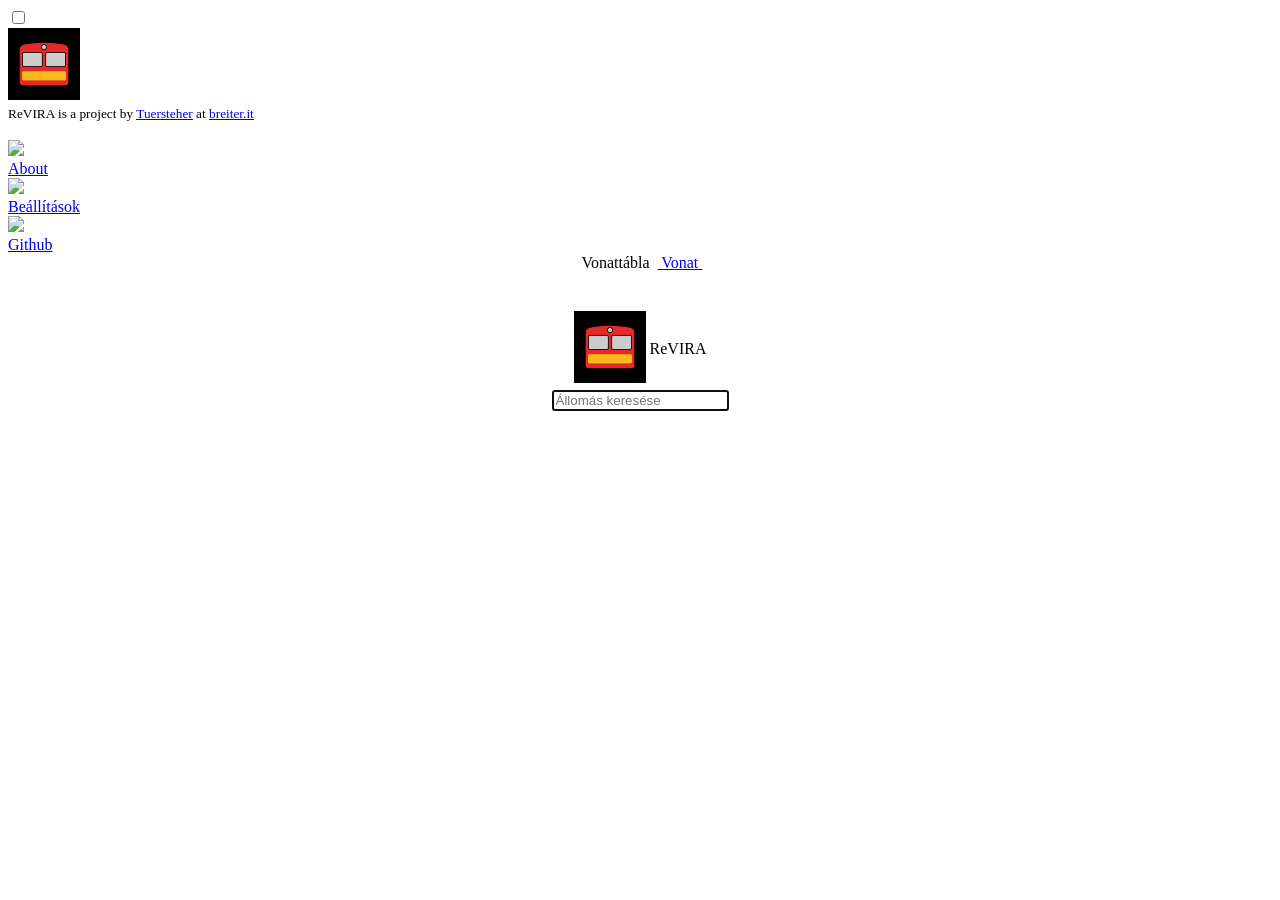
==== hu/index.html @ c49ccf58 "first script adaption tests" ====
<!DOCTYPE html>
<html lang="hu">
<head>
    <meta charset="UTF-8">
    <meta name="viewport" content="width=device-width, initial-scale=1.0">
    <title>Vonatinformációs Magyarország | ReVIRA</title>
    <link rel="stylesheet" href="../assets/css/styles.css">
    <link rel="stylesheet" href="../assets/css/dark-styles.css">
    <link rel="stylesheet" href="../assets/css/line-colors.css">
    <link rel="shortcut icon" type="image/x-icon" href="../assets/branding/favicon.ico">
    <link rel="manifest" href="../manifest.json" type="application/json">
    <meta name="theme-color" content="#000">
    <meta name="description" content="Kapjon aktuális információkat az indulásokról és érkezésekről, menetrendekről és csatlakozásokról a magyar vasútállomásokon.">
    <meta name="keywords" content="vasút, máv, pályaudvar, magyarállamvasutak, vonatinformációs, indulási tábla, indulásijelző, érkezésijelző, állomásinformáció, trainboard, vonattábla, indulás, érkezés, menetrend, elvira">

    <!-- Open Graph Meta Tags -->
    <meta property="og:title" content="Vonatinformációs Magyarország - magyar vasútállomás | ReVIRA">
    <meta property="og:description" content="Kapjon aktuális információkat az indulásokról és érkezésekről, menetrendekről és csatlakozásokról a magyar vasútállomásokon.">
    <meta property="og:image" content="https://revira.hu/assets/branding/icon-512x512.png">
    <meta property="og:url" content="https://revira.hu">
    <meta property="og:type" content="website">

    <meta name="apple-mobile-web-app-capable" content="yes">
    <meta name="apple-mobile-web-app-status-bar-style" content="black-translucent">

    <!-- Schema.org Markup -->
    <script type="application/ld+json">
        {
            "@context": "http://schema.org",
            "@type": "WebSite",
            "name": "ReVIRA",
            "url": "https://revira.hu",
            "description": "Aktuális információkat az indulásokról és érkezésekről, menetrendekről és csatlakozásokról a magyar vasútállomásokon.",
        }
    </script>
</head>


<body class="home fixednavbar">

<script src="../assets/src/widgets.js"></script>
<script src="../assets/src/pinnedPopup.js"></script>
<script src="../assets/src/twlngPopup.js"></script>


<!-- Info Popup -->
<div class="popuplinks">
    
    <input type="checkbox" id="toggle">
    
    <label for="toggle" class="toggle-label"></label>

    <div class="content">
        
        <img src="../assets/branding/icon-72x72.png" class="aboutlogo"><br>
        <small>ReVIRA is a project by <a href="https://github.com/tuerstehr"><u>Tuersteher</u></a> at <a href="https://unibits.eu/"><u>breiter.it</u></a></small>

        <br><br>

        <div class="listcontainer">
            <div class="listitem">
                <div class="listimagecontainer">
                    <a href="../about.html">
                        <img src="../assets/icons/about.svg">
                    </a>
                </div>
                <div class="listitemtext">
                    <a href="../about.html">
                        About
                    </a>
                </div>
            </div>

            <div class="listitem">
                <div class="listimagecontainer">
                    <a href="../settings.html">
                        <img src="../assets/icons/settings.svg">
                    </a>
                </div>
                <div class="listitemtext">
                    <a href="../settings.html">
                        Beállítások
                    </a>
                </div>
            </div>

             <div class="listitem">
                <div class="listimagecontainer">
                    <a href="https://github.com/hoolycrash/trainboard">
                        <img src="../assets/icons/github.svg">
                    </a>
                </div>
                <div class="listitemtext">
                    <a href="https://github.com/hoolycrash/trainboard">
                        Github
                    </a>
                </div>
            </div>
        </div>


        </a>
    </div>
</div>


<center>

    <nav id="navbar">
        <div class="tabs">
            <span class="active">&nbsp;Vonattábla&nbsp;</span>
            <!---<a href="localsearch.html" class="">&nbsp;Nahverkehr&nbsp;</a>-->
			<!---<a href="stationsearch.html" class="">&nbsp;Állomás&nbsp;</a>-->
            <a href="trainsearch.html" class="">&nbsp;Vonat&nbsp;</a>
        </div>
    </nav>

    <br> <br class="bigonly">

    <table class="nameholder"><tr><td><img src="../assets/branding/icon-72x72.png" class="logo"></td><td class="wide bigtext">ReVIRA</td></tr></table>

    <div class="searchcontainer">
        <div class="container">
            <div class="left-div">
            </div>
            <div class="right-div stacktobottom">
                <input class="searchbar" type="text" autocomplete="off" id="searchInput"
                       placeholder="Állomás keresése" pattern="[a-zA-Z]*" oninput="searchLocations()" autofocus>
            </div>


        </div>


        <div id="results"></div>

     

    </div>

    <br>

<script>

// Switch to prefered Provider Suite
const id="hu"
let p=localStorage.getItem("provider")
if(!p){p={providerName:"MÁV Személyszállítás",providerID:"hu"};localStorage.setItem("provider",JSON.stringify(p))}
else p=JSON.parse(p)
if(p.providerID!==id)location.href=`../${p.providerID}/index.html`
    
async function searchLocations() {
    const userInput = document.getElementById('searchInput').value;
    const apiUrl = `https://data.cuzimmartin.dev/oebb-locations?query=${userInput}`;

    try {
        const response = await fetch(apiUrl, {
            method: "GET",
            mode: "cors"
        });

        if (!response.ok) {
            throw new Error(`HTTP error! status: ${response.status}`);
        }

        const data = await response.json();
            displayResults(data);
    } catch (error) {
        console.error('Error fetching data:', error);
    }
}

function displayResults(data) {
    const resultsContainer = document.getElementById('results');
    resultsContainer.innerHTML = ''; // Clear previous results

    data.forEach(entry => {
        // Check if suburban is true
        const isSuburban = entry.products?.suburban;
        const isRegional = entry.products?.regional;

        console.log(isSuburban);


        if (
            entry.products?.nationalExpress ||
            entry.products?.national ||
            entry.products?.interregional ||
            entry.products?.regional || 
            entry.products?.suburban 
        ) {

            // Create a div with class "suggestion"
            const suggestionDiv = document.createElement('div');
            suggestionDiv.classList.add('suggestion');

            // Create a span for the name
            const nameSpan = document.createElement('span');
            nameSpan.textContent = entry.name;

            // Create an anchor element with a link based on the selected search type (departure or arrival)
            const link = document.createElement('a');
            link.href = `departure.html?station=${entry.id}`;

            // If suburban is true, append an image to the link with class "bigicon"
            if (isSuburban) {
                const img = document.createElement('img');
                img.src = '../assets/icons/sbahn.svg';
                img.alt = 'Suburban Icon';
                img.classList.add('bigicon');
                img.classList.add('inverted');
                link.appendChild(img);
            }

            if (isRegional) {
                const img = document.createElement('img');
                img.src = '../assets/icons/rail.svg';
                img.alt = 'Rail Icon';
                img.classList.add('bigicon');
                img.classList.add('inverted');
                link.appendChild(img);
            }

            // Append the nameSpan and link to the suggestionDiv
            suggestionDiv.appendChild(nameSpan);
            suggestionDiv.appendChild(link);

            // Add a click event listener to the suggestionDiv
            suggestionDiv.addEventListener('click', () => {
                window.location.href = link.href; // Redirect to the link when the div is clicked
            });

            // Append the suggestionDiv to the results container
            resultsContainer.appendChild(suggestionDiv);
        }
    });
}

window.addEventListener("load", () => {
    if ("serviceWorker" in navigator) {
        navigator.serviceWorker.register("../service-worker.js");
    }
});

fetchAndDisplayData();

</script>
	
	<script type="text/javascript" src="../assets/src/backgroundimage.js"></script>

</center>
</body>
</html>
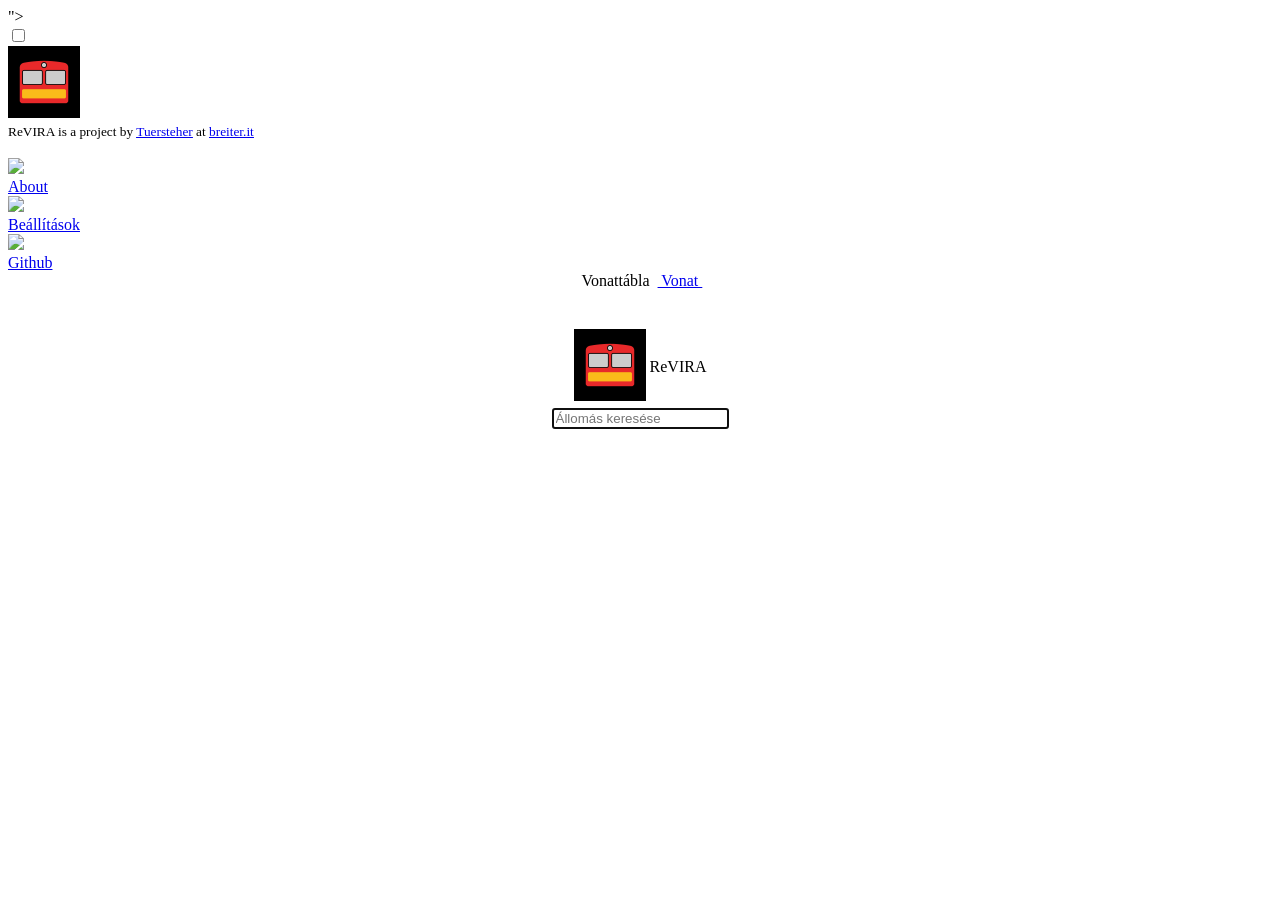
==== commit 4fa0a95e: "wire search" ====
--- a/hu/index.html
+++ b/hu/index.html
@@ -41,7 +41,7 @@
 <script src="../assets/src/widgets.js"></script>
 <script src="../assets/src/pinnedPopup.js"></script>
 <script src="../assets/src/twlngPopup.js"></script>
-
+<script src="https://cdn.jsdelivr.net/npm/minisearch@7.2.0/dist/umd/index.min.js"></script>"></script>
 
 <!-- Info Popup -->
 <div class="popuplinks">
@@ -149,26 +149,155 @@
 else p=JSON.parse(p)
 if(p.providerID!==id)location.href=`../${p.providerID}/index.html`
     
-async function searchLocations() {
-    const userInput = document.getElementById('searchInput').value;
-    const apiUrl = `https://data.cuzimmartin.dev/oebb-locations?query=${userInput}`;
-
-    try {
-        const response = await fetch(apiUrl, {
-            method: "GET",
-            mode: "cors"
-        });
-
-        if (!response.ok) {
-            throw new Error(`HTTP error! status: ${response.status}`);
-        }
-
-        const data = await response.json();
-            displayResults(data);
-    } catch (error) {
-        console.error('Error fetching data:', error);
-    }
-}
+
+
+
+
+
+
+
+
+
+
+  // ---- Config: modality mapping (adjust codes to your dataset if needed) ----
+  // Keep this table in one place so you can tweak it easily later.
+  const MODALITY = {
+    TRAIN:   new Set([100]), // classic rail services
+    HEV:     new Set([109]),         // HÉV / suburban rail
+    BUS:     new Set([200]), // bus / coach / other
+  };
+
+  // Simple helpers for classification
+  function hasAny(codeSet, mArr) {
+    if (!Array.isArray(mArr) || !mArr.length) return false;
+    for (const v of mArr) if (codeSet.has(v)) return true;
+    return false;
+  }
+  function isTrain(doc)   { return hasAny(MODALITY.TRAIN, doc.m); }
+  function isHev(doc)     { return hasAny(MODALITY.HEV, doc.m); }
+  function isBus(doc)     { return hasAny(MODALITY.BUS, doc.m); }
+
+  // Priority: 0 = best (108_1 train), then train, then HÉV, then bus/other.
+  function categoryPriority(doc) {
+    if (doc.i108 && isTrain(doc)) return 0;
+    if (isTrain(doc))             return 1;
+    if (isHev(doc))               return 2;
+    return 3; // bus/other/unknown
+  }
+
+  // Normalizer shared by index + queries
+  function normalize(str) {
+    return String(str || '')
+      .normalize('NFD')
+      .replace(/\p{Diacritic}/gu, '')
+      .replace(/[^\p{Letter}\p{Number}\s]/gu, ' ')
+      .replace(/\s+/g, ' ')
+      .trim()
+      .toLowerCase();
+  }
+
+  // MiniSearch index (global in this scope)
+  let mini = null;
+  let stations = [];
+
+  // Load data + build index once
+  async function initStations() {
+    // load the slim file (use .min.json if you serve it)
+    stations = await fetch('../assets/data/stations-slim.min.json').then(r => r.json());
+
+    mini = new window.MiniSearch({
+      idField: 'c',
+      fields: ['n','a'],                 // canonical name + aliases
+      storeFields: ['c','n','a','i108','hu','iso','m','nn'],
+      processTerm: term => normalize(term),
+      searchOptions: {
+        prefix: true,
+        fuzzy: 0.2,                      // ~1 edit for short queries
+        boost: { n: 2 }                  // prefer canonical over alias hits
+      }
+    });
+
+    mini.addAll(stations);
+  }
+
+  // Compose ranking score (MiniSearch score + your business boosts)
+  function scoreDoc(doc, queryRaw) {
+    const q = normalize(queryRaw);
+    let score = doc.score || 0;
+
+    // Code boosts
+    if (doc.c === queryRaw)        score += 60;
+    else if (doc.c.startsWith(queryRaw)) score += 28;
+
+    // Name boosts via normalized comparison
+    const nn = doc.nn || normalize(doc.n);
+    if (nn === q)           score += 35;
+    else if (nn.startsWith(q)) score += 18;
+    else if (nn.includes(q))   score += 6;
+
+    // Business boosts
+    if (doc.i108 && isTrain(doc)) score += 15;  // extra push for 108_1 trains
+    if (isTrain(doc))             score += 10;
+    else if (isHev(doc))          score += 4;
+    // bus/other: no extra
+
+    if (doc.hu)                   score += 6;   // prefer HU stations slightly
+
+    return score;
+  }
+
+  // Transform MiniSearch docs → your display shape
+  function toDisplayEntry(doc) {
+    return {
+      id: doc.c,
+      name: doc.n,
+      // convert modalities to your product flags
+      products: {
+        train:    isTrain(doc),
+        suburban: isHev(doc),
+        bus:      isBus(doc)
+      }
+    };
+  }
+
+  // Debounce helper
+  function debounce(fn, ms = 150) {
+    let t;
+    return (...args) => { clearTimeout(t); t = setTimeout(() => fn(...args), ms); };
+  }
+
+  // ---- Your oninput handler wiring ----
+  window.searchLocations = debounce(async function searchLocations() {
+    const el = document.getElementById('searchInput');
+    const userInput = (el?.value || '').trim();
+    if (!userInput) { displayResults([]); return; }
+
+    // lazy init if needed
+    if (!mini) await initStations();
+
+    // search
+    const hits = mini.search(userInput, { prefix: true, fuzzy: 0.2, boost: { n: 2 } });
+
+    // enrich with priority + composite score
+    const ranked = hits.map(h => {
+      const prio = categoryPriority(h);
+      const composite = scoreDoc(h, userInput);
+      return { doc: h, prio, composite };
+    });
+
+    // sort by: category (prio ASC), then composite score (DESC), then name ASC
+    ranked.sort((a, b) => {
+      if (a.prio !== b.prio) return a.prio - b.prio;
+      if (a.composite !== b.composite) return b.composite - a.composite;
+      return a.doc.n.localeCompare(b.doc.n, 'hu');
+    });
+
+    // cap results (tweak as you like)
+    const top = ranked.slice(0, 20).map(x => toDisplayEntry(x.doc));
+
+    displayResults(top);
+  }, 150);
+
 
 function displayResults(data) {
     const resultsContainer = document.getElementById('results');
@@ -177,17 +306,16 @@
     data.forEach(entry => {
         // Check if suburban is true
         const isSuburban = entry.products?.suburban;
-        const isRegional = entry.products?.regional;
+        const isTrain    = entry.products?.train;
+        const isBus      = entry.products?.bus;
 
         console.log(isSuburban);
 
 
         if (
-            entry.products?.nationalExpress ||
-            entry.products?.national ||
-            entry.products?.interregional ||
-            entry.products?.regional || 
-            entry.products?.suburban 
+            entry.products?.train ||
+            entry.products?.suburban || 
+            entry.products?.bus 
         ) {
 
             // Create a div with class "suggestion"
@@ -212,7 +340,16 @@
                 link.appendChild(img);
             }
 
-            if (isRegional) {
+            if (isBus) {
+                const img = document.createElement('img');
+                img.src = '../assets/icons/busz.svg';
+                img.alt = 'Bus Icon';
+                img.classList.add('bigicon');
+                img.classList.add('inverted');
+                link.appendChild(img);
+            }
+
+            if (isTrain) {
                 const img = document.createElement('img');
                 img.src = '../assets/icons/rail.svg';
                 img.alt = 'Rail Icon';
--- a/assets/css/dark-styles.css
+++ b/assets/css/dark-styles.css
@@ -0,0 +1,341 @@
+@media (prefers-color-scheme: dark) {
+	body {
+		background-color: #191919;
+		color: #efefef;
+	}
+
+	.coloredbody {
+		background-color: #0f0f0f;
+	}
+
+	.darkbody {
+		background-color: #0f0f0f;
+	}
+
+	td a {
+		color: #fff;
+	}
+
+	.header, tr:nth-child(even) {
+		background-color: #222;
+	}
+
+	.megaicon {
+		filter: invert(1);
+	}
+	
+	.noinvert {
+		filter: invert(0) !important;
+	}
+
+	.tripcontainer {
+		color: #efefef;
+	}
+
+	.traintimetable {
+		color: #797979;
+	}
+
+	.traintimetable b {
+		color: #efefef;
+	}
+
+	.black {
+		color: #efefef;
+	}
+
+	.coach {
+		background-color: #1d1d1d;
+		color: #efefef;
+		box-shadow: inset 0px -10px #212121;
+	}
+
+	.platform-sector {
+		background-color: #333;
+		border: 1px solid #555;
+		color: #fff;
+	}
+
+	.weatherwarning {
+		background-color: #000;
+		border: solid 1px #202020;
+		box-shadow: inset 0px -20px 60px #300505;
+		color: #fff;
+	}
+
+	.marked-stopover {
+		background-color: #212614;
+	}
+
+	.trip-stop-name {
+		color: #fff!important;
+	}
+
+	.trip-stop-time {
+		color: #fff;
+	}
+
+	.trip-warnings {
+		background-color: #222;
+		color: #fff;
+	}
+
+	.trip-warning-item {
+		border-bottom: solid #323232 1px;
+	}
+
+	.trip-warning-header, .yellowbutton {
+		background-color: #c9cb3b;
+	}
+
+	.pill, .trip-warning-counter {
+		color: #000;
+		background-color: #c9cb3b;
+	}
+
+	.clear {
+		background-color: none;
+	}
+
+	.gray {
+		background-color: #222222;
+	}
+
+
+	.coloredSpace {
+		background-color: #222222;
+		color: #fff;
+	}
+
+
+	.multicolorspinner {
+		filter: invert(1);
+	}
+
+	.cubesector {
+		background-color: #222222!important;
+	}
+
+	.sectoricon {
+		background-color: #00004d!important;
+	}
+
+	.connectionbadge {
+		background-color: #101010;
+		color: #fff;
+	}
+
+	.tinyinput {
+		background-color: #191919;
+		color: #fff;
+	}
+
+	.darkinput {
+		background-color: #000;
+	}
+
+	.TRIPcontent {
+		background-color: rgba(0,0,0,0.9);
+	}
+
+	.actiontableelement {
+		color: #fff;
+	}
+
+	.markedstation {
+		color: #fff !important;
+	}
+
+	.tab {
+		background-color: #1d1d1f;
+		color: #fff;
+	
+	}
+
+	.trainTab {
+		background-image: url('../icons/tab_train_white.svg');
+	}
+	
+	.trackTab {
+		background-image: url('../icons/tab_track_white.svg');
+	}
+	
+	.tab button {
+		border: 1px solid #1d1d1f;
+		color: #fff;
+	  }
+	  
+	  
+	  .tab button.tabActive {
+		background-color: #636366;
+		border: 1px solid #1d1d1f;
+		color: #fff;
+	  }
+
+	.tablinks {
+		background-color: #1d1d1f;
+		color: #fff;
+	}
+	
+	.startStation {
+		background-image: url(../icons/darkstartstation.svg);
+	}
+	
+	.endStation {
+		background-image: url(../icons/darkendstation.svg);
+	}
+
+	.tooltiptext {
+		cursor: pointer;
+		background-color: #2f2f2f;
+		border-radius: 100px;
+		color: #bbbbbb;
+	}
+
+	.actualpopup {
+		background-color: #1b1b1b;
+		border: 1px solid #5c5c5c8a;
+	}
+
+	.chip {
+		background-color: #222222;
+	}	
+
+	.listitem {
+		background-color: #222222;
+	}
+
+	.listimagecontainer img {
+		height: 30px;
+		filter: invert(1);
+		-webkit-filter: invert(1);
+	}
+
+	.listimagecontainerred img {
+		filter: unset;
+		-webkit-filter: unset;
+	}
+
+	.listimagecontainergreen img {
+		filter: unset;
+		-webkit-filter: unset;
+	}
+
+	.listimagecontainerwine img {
+		filter: unset;
+		-webkit-filter: unset;
+	}
+
+	.listimagecontainernoinvert img {
+		filter: unset;
+		-webkit-filter: unset;
+	}
+
+	.listimagecontainerlightgreen {
+		background-color: rgb(35, 123, 51);
+	}
+
+	.listimagecontainerlightred {
+		background-color: rgb(186, 57, 57);
+	}
+
+	.listimagecontainerslate {
+		background-color: rgb(55, 141, 141);
+	}
+
+	.listimagecontainerblue {
+		background-color: rgb(19, 96, 174);
+	}
+
+	.listimagecontainerorange {
+		background-color: rgb(202, 84, 30);
+	}
+
+	.listimagecontaineryellow {
+		background-color: rgb(129, 112, 4);
+	}
+
+	.slider {
+    	background-color:rgb(62, 62, 62);
+	}
+
+	.content {
+    background-color: #0f0f0f;
+    color: #fff !important;
+	}
+
+	.content a {
+		color: #fff !important;
+	}
+
+	.serviceicon {
+		filter: invert(1);
+		-webkit-filter: invert(1);
+	}
+
+	.selectwallpaper {
+		border-color: #222222;
+	}
+
+	.listitemtext  a, #contributors div a {
+  	  color: #fff;
+	}
+
+	.weatherchip {
+		color: #fff !important;
+	}
+
+	.weatherchip img {
+		filter: invert(1);
+		-webkit-filter: invert(1);
+	}
+
+	.IMPOSSIBLE {
+		background-color: #ba3939 !important;
+		color: #fff !important;
+	}
+
+	.QUICK_TRANSFER {
+	background-color: #817004 !important;
+	color: #fff !important;
+	}
+
+	.POSSIBLE {
+		background-color: #237b33 !important;
+		color: #fff !important;
+	}
+
+	.transfericon {
+		filter: invert(1);
+		-webkit-filter: invert(1);
+	}
+
+	.darkinvert {
+		filter: invert(1);
+		-webkit-filter: invert(1);
+	}
+
+	.popupholder {
+        background-color: #4a4a4a6b;
+    }
+
+	.version-popup {
+        background-color: #141514;
+        border: solid 1px #434343;
+        color: #eaeaea;
+    }
+
+	.gradienttext {
+		background: linear-gradient(90deg, #5f7e9a, #71b798, #9aecdd);
+		-webkit-background-clip: text;
+   		background-clip: text;
+	}
+
+	.popupbutton {
+		background-color: #fff;
+		color: #000;
+	}
+}
+
+
+
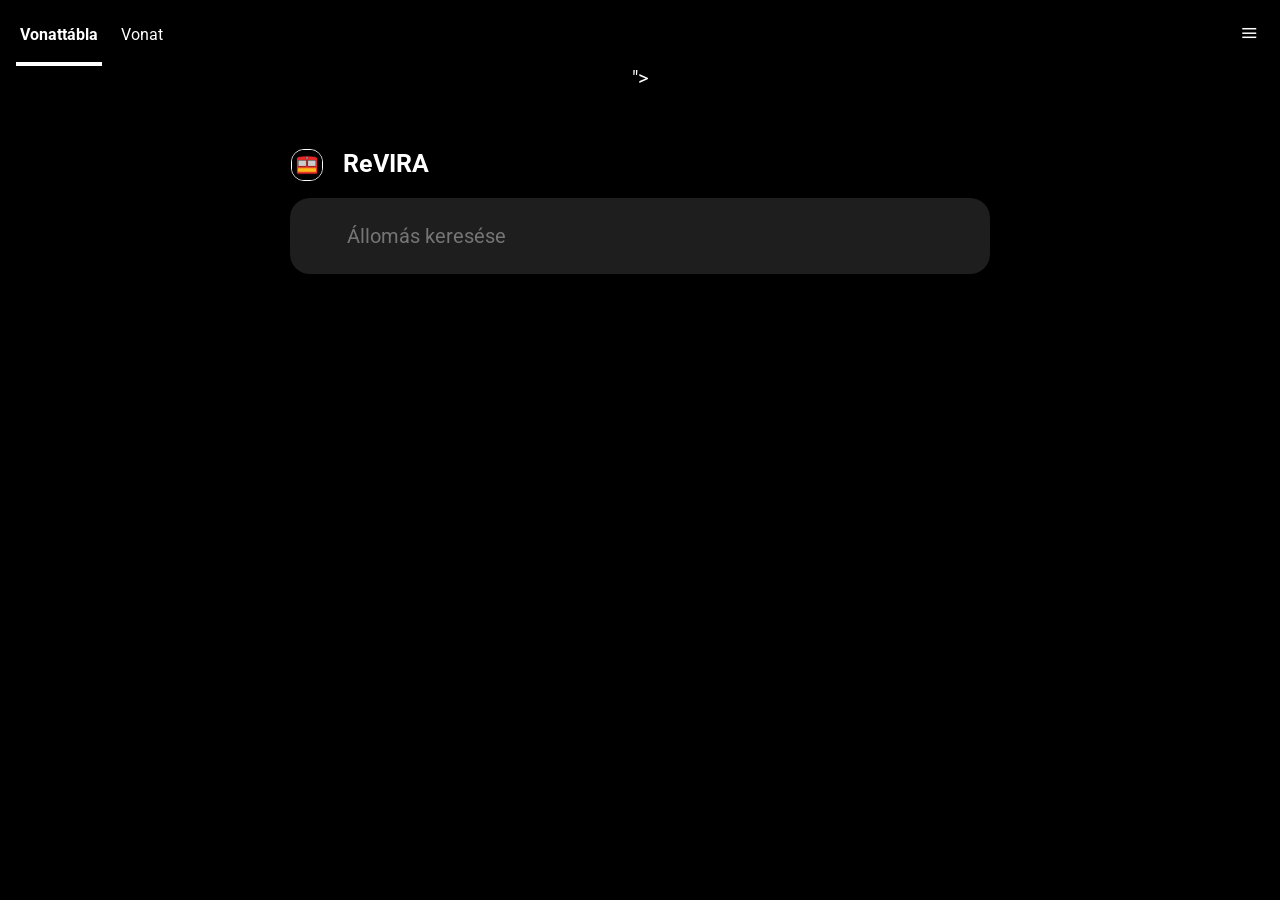
==== commit 5e6d4e05: "function for station info by id" ====
--- a/hu/index.html
+++ b/hu/index.html
@@ -141,249 +141,15 @@
     <br>
 
 <script>
-
 // Switch to prefered Provider Suite
 const id="hu"
 let p=localStorage.getItem("provider")
 if(!p){p={providerName:"MÁV Személyszállítás",providerID:"hu"};localStorage.setItem("provider",JSON.stringify(p))}
 else p=JSON.parse(p)
 if(p.providerID!==id)location.href=`../${p.providerID}/index.html`
-    
-
-
-
-
-
-
-
-
-
-
-  // ---- Config: modality mapping (adjust codes to your dataset if needed) ----
-  // Keep this table in one place so you can tweak it easily later.
-  const MODALITY = {
-    TRAIN:   new Set([100]), // classic rail services
-    HEV:     new Set([109]),         // HÉV / suburban rail
-    BUS:     new Set([200]), // bus / coach / other
-  };
-
-  // Simple helpers for classification
-  function hasAny(codeSet, mArr) {
-    if (!Array.isArray(mArr) || !mArr.length) return false;
-    for (const v of mArr) if (codeSet.has(v)) return true;
-    return false;
-  }
-  function isTrain(doc)   { return hasAny(MODALITY.TRAIN, doc.m); }
-  function isHev(doc)     { return hasAny(MODALITY.HEV, doc.m); }
-  function isBus(doc)     { return hasAny(MODALITY.BUS, doc.m); }
-
-  // Priority: 0 = best (108_1 train), then train, then HÉV, then bus/other.
-  function categoryPriority(doc) {
-    if (doc.i108 && isTrain(doc)) return 0;
-    if (isTrain(doc))             return 1;
-    if (isHev(doc))               return 2;
-    return 3; // bus/other/unknown
-  }
-
-  // Normalizer shared by index + queries
-  function normalize(str) {
-    return String(str || '')
-      .normalize('NFD')
-      .replace(/\p{Diacritic}/gu, '')
-      .replace(/[^\p{Letter}\p{Number}\s]/gu, ' ')
-      .replace(/\s+/g, ' ')
-      .trim()
-      .toLowerCase();
-  }
-
-  // MiniSearch index (global in this scope)
-  let mini = null;
-  let stations = [];
-
-  // Load data + build index once
-  async function initStations() {
-    // load the slim file (use .min.json if you serve it)
-    stations = await fetch('../assets/data/stations-slim.min.json').then(r => r.json());
-
-    mini = new window.MiniSearch({
-      idField: 'c',
-      fields: ['n','a'],                 // canonical name + aliases
-      storeFields: ['c','n','a','i108','hu','iso','m','nn'],
-      processTerm: term => normalize(term),
-      searchOptions: {
-        prefix: true,
-        fuzzy: 0.2,                      // ~1 edit for short queries
-        boost: { n: 2 }                  // prefer canonical over alias hits
-      }
-    });
-
-    mini.addAll(stations);
-  }
-
-  // Compose ranking score (MiniSearch score + your business boosts)
-  function scoreDoc(doc, queryRaw) {
-    const q = normalize(queryRaw);
-    let score = doc.score || 0;
-
-    // Code boosts
-    if (doc.c === queryRaw)        score += 60;
-    else if (doc.c.startsWith(queryRaw)) score += 28;
-
-    // Name boosts via normalized comparison
-    const nn = doc.nn || normalize(doc.n);
-    if (nn === q)           score += 35;
-    else if (nn.startsWith(q)) score += 18;
-    else if (nn.includes(q))   score += 6;
-
-    // Business boosts
-    if (doc.i108 && isTrain(doc)) score += 15;  // extra push for 108_1 trains
-    if (isTrain(doc))             score += 10;
-    else if (isHev(doc))          score += 4;
-    // bus/other: no extra
-
-    if (doc.hu)                   score += 6;   // prefer HU stations slightly
-
-    return score;
-  }
-
-  // Transform MiniSearch docs → your display shape
-  function toDisplayEntry(doc) {
-    return {
-      id: doc.c,
-      name: doc.n,
-      // convert modalities to your product flags
-      products: {
-        train:    isTrain(doc),
-        suburban: isHev(doc),
-        bus:      isBus(doc)
-      }
-    };
-  }
-
-  // Debounce helper
-  function debounce(fn, ms = 150) {
-    let t;
-    return (...args) => { clearTimeout(t); t = setTimeout(() => fn(...args), ms); };
-  }
-
-  // ---- Your oninput handler wiring ----
-  window.searchLocations = debounce(async function searchLocations() {
-    const el = document.getElementById('searchInput');
-    const userInput = (el?.value || '').trim();
-    if (!userInput) { displayResults([]); return; }
-
-    // lazy init if needed
-    if (!mini) await initStations();
-
-    // search
-    const hits = mini.search(userInput, { prefix: true, fuzzy: 0.2, boost: { n: 2 } });
-
-    // enrich with priority + composite score
-    const ranked = hits.map(h => {
-      const prio = categoryPriority(h);
-      const composite = scoreDoc(h, userInput);
-      return { doc: h, prio, composite };
-    });
-
-    // sort by: category (prio ASC), then composite score (DESC), then name ASC
-    ranked.sort((a, b) => {
-      if (a.prio !== b.prio) return a.prio - b.prio;
-      if (a.composite !== b.composite) return b.composite - a.composite;
-      return a.doc.n.localeCompare(b.doc.n, 'hu');
-    });
-
-    // cap results (tweak as you like)
-    const top = ranked.slice(0, 20).map(x => toDisplayEntry(x.doc));
-
-    displayResults(top);
-  }, 150);
-
-
-function displayResults(data) {
-    const resultsContainer = document.getElementById('results');
-    resultsContainer.innerHTML = ''; // Clear previous results
-
-    data.forEach(entry => {
-        // Check if suburban is true
-        const isSuburban = entry.products?.suburban;
-        const isTrain    = entry.products?.train;
-        const isBus      = entry.products?.bus;
-
-        console.log(isSuburban);
-
-
-        if (
-            entry.products?.train ||
-            entry.products?.suburban || 
-            entry.products?.bus 
-        ) {
-
-            // Create a div with class "suggestion"
-            const suggestionDiv = document.createElement('div');
-            suggestionDiv.classList.add('suggestion');
-
-            // Create a span for the name
-            const nameSpan = document.createElement('span');
-            nameSpan.textContent = entry.name;
-
-            // Create an anchor element with a link based on the selected search type (departure or arrival)
-            const link = document.createElement('a');
-            link.href = `departure.html?station=${entry.id}`;
-
-            // If suburban is true, append an image to the link with class "bigicon"
-            if (isSuburban) {
-                const img = document.createElement('img');
-                img.src = '../assets/icons/sbahn.svg';
-                img.alt = 'Suburban Icon';
-                img.classList.add('bigicon');
-                img.classList.add('inverted');
-                link.appendChild(img);
-            }
-
-            if (isBus) {
-                const img = document.createElement('img');
-                img.src = '../assets/icons/busz.svg';
-                img.alt = 'Bus Icon';
-                img.classList.add('bigicon');
-                img.classList.add('inverted');
-                link.appendChild(img);
-            }
-
-            if (isTrain) {
-                const img = document.createElement('img');
-                img.src = '../assets/icons/rail.svg';
-                img.alt = 'Rail Icon';
-                img.classList.add('bigicon');
-                img.classList.add('inverted');
-                link.appendChild(img);
-            }
-
-            // Append the nameSpan and link to the suggestionDiv
-            suggestionDiv.appendChild(nameSpan);
-            suggestionDiv.appendChild(link);
-
-            // Add a click event listener to the suggestionDiv
-            suggestionDiv.addEventListener('click', () => {
-                window.location.href = link.href; // Redirect to the link when the div is clicked
-            });
-
-            // Append the suggestionDiv to the results container
-            resultsContainer.appendChild(suggestionDiv);
-        }
-    });
-}
-
-window.addEventListener("load", () => {
-    if ("serviceWorker" in navigator) {
-        navigator.serviceWorker.register("../service-worker.js");
-    }
-});
-
-fetchAndDisplayData();
-
 </script>
-	
-	<script type="text/javascript" src="../assets/src/backgroundimage.js"></script>
+<script type="text/javascript" src="../assets/src/searchStation.js"></script>
+<script type="text/javascript" src="../assets/src/backgroundimage.js"></script>
 
 </center>
 </body>
--- a/assets/css/styles.css
+++ b/assets/css/styles.css
@@ -0,0 +1,2743 @@
+/* DONT ASK WHATS THAT FOR A HURTING CRAP!
+ * it's just what happens when I try to do CSS :(
+ *
+ * If you really nead to now what all those classes do, feel free to ask me,
+ * otherwise just add another class, nobody cares hahahahahaha
+ */
+
+@import url('https://fonts.googleapis.com/css2?family=Roboto:ital,wght@0,100..900;1,100..900&display=swap');
+
+
+:root {
+    --switch-color: #5F5F5F;
+    --switch-bg-color: #f0f0f0;
+    --disabled-color: #787878;
+    --cellpadding: 15px;
+}
+
+html {
+    scroll-behavior: smooth;
+}
+
+body {
+    font-family: "Roboto", serif;
+    font-size: 20px;
+    margin: 0px;
+    overflow-x: clip;
+    background-color: #fff;
+    color: #000;
+}
+
+.coloredbody {
+    background-color: #d9d9d9;
+}
+
+h3 {
+    margin-top: 5px;
+    margin-bottom: 10px;
+}
+
+.nohight {
+    line-height: 0px;
+}
+
+/* Info Div auf Home*/
+/* Versteckt die Checkbox */
+#toggle {
+    display: none;
+}
+
+/* Das Klickbare Div */
+.toggle-label {
+    display: inline-block;
+    color: white;
+    font-size: 30px;
+    text-align: center;
+    border-radius: 8px;
+    cursor: pointer;
+    user-select: none;
+    width: fit-content;
+    padding-right: 20px;
+    padding-left: 20px;
+}
+
+/* Das zweite Div */
+.content {
+    display: none;
+    text-align: center;
+    padding: 7px;
+    margin-top: 20px;
+    padding-top: 30px;
+    margin-right: 8px;
+    background-color: #d9d9d9;
+    border-radius: 25px;
+    color: #000 !important;
+}
+
+.content a {
+    color: #000;
+}
+
+.popuplinks{
+    width: fit-content;
+    text-align: center;
+    position: fixed;
+    top: 3px;
+    right: 0px;
+    z-index: 30000;
+    text-align: right;
+    padding: 2px;
+    max-width: 73vw;
+    max-width: 300px;
+    border-radius: 20px;
+}
+
+/* Zeigt das zweite Div an, wenn die Checkbox aktiviert ist */
+#toggle:checked ~ .content {
+    display: block;
+}
+
+/* Ändert den Text des klickbaren Divs je nach Zustand */
+#toggle:checked + .toggle-label::before {
+    content: "×";
+}
+
+#toggle:not(:checked) + .toggle-label::before {
+    content: "≡";
+
+}
+
+.popupContainer {
+    position: fixed;
+    background-color: #000000ac;
+    backdrop-filter: blur(20px);
+    -webkit-backdrop-filter: blur(20px);
+    width: 100%;
+    height: 100%;
+    display: flex;
+    justify-content: center;
+    align-items: center;
+    animation-name: startblur;
+    animation-duration: 0.3s;
+    z-index: 300;
+}
+
+.bigtext {
+    font-size: 1em !important;
+}
+
+.versiondiv {
+    background-image: url("../branding/glacier_gradient.png");
+    margin-top: 21px;
+}
+
+.weatherimage {
+    width: 100%;
+    height: 250px;
+    background-color: #021917;
+    background-size: cover;
+    background-position: right;
+    border-radius: 20px;
+    vertical-align: bottom;
+    position: relative;
+    box-shadow: inset #0000009d 0px 70px 60px;
+    background-position: center;
+    top: 5px;
+    color: #fff;
+}
+
+.weathercardicon {
+    height: 35px;
+    padding: 5px;
+    filter: invert(1);
+    -webkit-filter: invert(1);
+}
+
+.imageboxcontent {
+    padding-left: 10px;
+    padding-top: 10px;
+}
+
+@keyframes startblur {
+    from {backdrop-filter: blur(0px); -webkit-backdrop-filter: blur(0px);}
+
+    to {backdrop-filter: blur(10px); -webkit-backdrop-filter: blur(0px);}
+}
+
+.actualpopup {
+    width: 90%;
+    max-height: 90%;
+    background-color: white;
+    border-radius: 10px;
+    max-width: 700px;
+    max-height: 500px;
+    padding: 13px;
+    overflow-y: scroll;
+    animation-name: popup;
+    animation-duration: 0.3s;
+    box-shadow: #00000075 0px 0px 20px;
+}
+
+@keyframes popup {
+    from {margin-bottom: 40px; padding: 0px;}
+
+    to {margin-bottom: 0px; padding: 13px;}
+}
+
+.tooltiptext {
+    cursor: pointer;
+    background-color: #d9d9d9;
+    border-radius: 100px;
+    color: #3a3a3a;
+}
+
+.bodyWithPopup, .home {
+    margin-bottom: 200px;
+}
+
+.button {
+    background-color: #000;
+    padding: 10px;
+    text-align: center;
+    font-size: 17px;
+    margin-bottom: 10px;
+    margin-top: 10px;
+    color: #fff;
+    border-top-left-radius: unset !important;
+    border-top-right-radius: unset !important;
+    border-bottom-left-radius: unset !important;
+    border-bottom-right-radius: unset !important;
+    border-radius: 10px !important;
+}
+
+.chip {
+    background-color: #d9d9d9;
+    background-repeat: no-repeat;
+    background-position: 5px;
+    margin-left: 5px;
+    margin-right: 10px;
+    padding: 5px;
+    padding-left: 10px;
+    padding-right: 10px;
+    border-radius: 100px;
+    width: fit-content;
+    display: flex;
+    justify-content: center;
+}
+
+.singlechip {
+    margin-right: 0px !important;
+}
+
+.iconchip {
+    padding-left: 35px !important;
+    background-size: 20px;
+    background-position-x: 8px;
+}
+
+.warnchip {
+    background-color: #c9cb3b !important;
+    background-image: url(../icons/bell.svg);
+    background-size: unset;
+    color: #000;
+    animation: wiggle 0.5s ease-in-out;
+}
+
+.addtrainchip, .removetrainchip, .reihungchip, .checkinChip, .webfisChip, .warnchip, .editChip {
+    background-color: #ffffff1f !important;
+    color: #fff;  
+    flex: 0 0 auto;
+    backdrop-filter: blur(1.2px);
+}
+
+.warnchip {
+    background-color: #c9cb3b !important;
+    background-image: url(../icons/bell.svg);
+    background-size: unset;
+    color: #000;
+    animation: wiggle 0.5s ease-in-out;
+}
+
+.weatherwarnchip {
+    background-color: rgb(111, 37, 37) !important;
+    border-radius: 100px !important;
+    background-image: url(../icons/warnsign.svg);
+    font-size: 13px;
+    animation: unset;
+    margin-top: 4px;
+    margin-bottom: 4px;
+}
+
+.addtrainchip:hover, .removetrainchip:hover, .reihungchip:hover, .checkinChip:hover, .webfisChip:hover, .warnchip, .editChip {
+    cursor: pointer;
+
+}
+
+.addtrainchip {
+    background-image: url(../icons/addtrain.png);
+}
+
+.removetrainchip {
+    background-image: url(../icons/addedtrain.png);
+}
+
+.reihungchip {
+    background-image: url(../icons/wagonorder.svg);
+}
+
+.checkinChip {
+    background-image: url(../icons/comfortcheckin.svg);
+}
+
+.webfisChip {
+    background-image: url(../icons/webFIS.svg);
+}
+
+.editChip {
+    background-image: url(../icons/configure.svg);
+    background-color: #007bff !important;
+}
+
+
+.chipfloater {
+    height: fit-content;
+    width: 100%;
+    text-align: left;
+    padding-top: 10px;
+    display: flex;
+    flex-direction: row;
+    overflow-x: auto;
+}
+
+@keyframes wiggle {
+  0% { transform: rotate(0deg); }
+  15% { transform: rotate(5deg); }
+  30% { transform: rotate(-5deg); }
+  45% { transform: rotate(4deg); }
+  60% { transform: rotate(-4deg); }
+  75% { transform: rotate(2deg); }
+  100% { transform: rotate(0deg); }
+}
+
+.markedstation {
+    color: #767676 !important;
+}
+
+.tabcontent{
+    display: none;
+    border-radius: unset !important;
+    background-color: unset !important;
+}
+
+.tab {
+    background-color: #f2f2f7;
+    border-radius: 100px;
+    margin: 10px;
+    padding: 5px;
+    text-align: left;
+}
+
+.tablinks  {
+    border-radius: 100px !important;
+}
+
+.trainTab {
+    background-image: url('../icons/tab_train_black.svg');
+    background-size: 20px;
+    background-position: 12px;
+    background-repeat: no-repeat;
+}
+
+.trackTab {
+    background-image: url('../icons/tab_track_black.svg');
+    background-size: 20px;
+    background-position: 12px;
+    background-repeat: no-repeat;
+}
+
+.startStation, .endStation {
+    padding: 10px;
+    padding-left: 20px;
+}
+
+.startStation {
+    border-radius: 10px 10px 0px 0px;
+    background-image: url(../icons/startstation.svg);
+    background-repeat: no-repeat;
+    background-size: 13px;
+    background-position-y: top;
+    background-position-x: left;
+}
+
+.endStation {
+    border-radius: 0px 0px 10px 10px;
+    background-image: url(../icons/endstation.svg);
+    background-repeat: no-repeat;
+    background-size: 13px;
+    background-position-y: bottom;
+    background-position-x: left;
+}
+
+.tab button {
+    width: calc(50% - 3px);
+    border: none;
+    outline: none;
+    cursor: pointer;
+    padding: 8px;
+    transition: 0.2s;
+    border-radius: 10px;
+    border: 1px solid #f2f2f7;
+    font-family: "Roboto", serif;
+}
+
+.tab button:hover {
+}
+
+.tab button.tabActive {
+    background-color: #fff;
+    border: 1px solid #e7e7ec;
+    border-radius: 10px;
+}
+
+
+.button:hover {
+    cursor: pointer;
+}
+
+.tinybutton {
+    background-color: #222222;
+    padding: 15px;
+    text-align: center;
+    font-size: 17px;
+    min-width: 190px;
+    border-left: #2e2e2e 1px solid;
+    float: inline-start;
+    color: #fff;
+
+}
+
+
+.firstbutton {
+    border-width: 0px!important;
+}
+
+.yellowbutton {
+    background-color: #c9cb3b;
+    color: #000;
+}
+
+.trip-warning-counter {
+    height: 35px;
+    width: fit-content;
+    font-weight: bold;
+    font-size: 30px;
+    border-radius: 100px;
+    background-color: #000;
+    color: #c9cb3b;
+    margin: auto;
+    margin-bottom: 10px;
+}
+
+.tinybutton:hover {
+    cursor: pointer;
+}
+
+.displayflex {
+    display: flex;
+    white-space: nowrap;
+    overflow-x: scroll;
+}
+
+.actionicon {
+    height: 20px;
+    padding-bottom: 10px;
+}
+
+.actiontableelement {
+    padding-left: 20px;
+    padding-top: 15px;
+    color: #000;
+}
+
+.actiontable:hover {
+    cursor: pointer;
+}
+
+.actiontable {
+    vertical-align: middle;
+    border-bottom: #333 solid 1px;
+
+}
+
+.smaller {
+    font-size: smaller;
+}
+
+.sevbutton {
+    background-color: #9b1b60;
+    background-image: url('.././icons/sevlogo.svg');
+    background-size: contain;
+    background-repeat: no-repeat;
+}
+
+.changebutton {
+    background-image: url('.././icons/kichange.svg');
+    background-size: contain;
+    background-repeat: no-repeat;
+    background-size: 40px;
+}
+
+.statisticbutton {
+    background-image: url('.././icons/monitoring.svg');
+    background-size: contain;
+    background-repeat: no-repeat;
+    background-size: 40px;
+}
+
+.githubbutton {
+    background-image: url('.././icons/github.svg');
+    background-size: contain;
+    background-repeat: no-repeat;
+    background-size: 40px;
+}
+
+.twlngbutton {
+    background-image: url('.././icons/twlng.png');
+    background-size: contain;
+    background-repeat: no-repeat;
+    background-size: 35px;
+    background-position-y: 2px;
+    background-color: #c72730;
+}
+
+.reload {
+    background-image: url('.././icons/refresh.svg');
+    background-size: contain;
+    background-repeat: no-repeat;
+    max-width: 300px;
+    color: #fff;
+}
+
+
+.chartadd {
+    background-image: url('.././icons/chartadd.svg');
+    background-size: contain;
+    background-repeat: no-repeat;
+    max-width: 300px;
+    color: #fff;
+}
+
+.maxwidthbutton {
+    width: fit-content;
+    color: #fff;
+}
+
+.weatherwarning {
+    background-color: #f3f3f3;
+    border: solid 1px #202020;
+    padding: 10px;
+    margin-top: 5px;
+    color: #000;
+    border-radius: 20px;
+    box-shadow: inset 0px -20px 60px #ffe1e1;
+    overflow-x: hidden;
+}
+
+.catPic {
+    width: 100%;
+    border-radius: 4px 4px 20px 20px;
+    background-clip: content-box;
+}
+
+hr {
+    border-color: #fff;
+    opacity: 0.2;
+}
+
+.notouch {
+    height: 100%;
+    width: 100%;
+    position: fixed;
+    top: 0px;
+}
+
+span {
+    text-align: left;
+}
+
+.disabled, .secondary {
+    color: var(--disabled-color);
+}
+
+.popuptext {
+    color: #fff;
+    font-weight: bold !important;
+    font-size: 17px;
+    font-family: "Roboto", serif;
+}
+
+.gradienttext {
+      background: linear-gradient(90deg, #032543, #343b38, #03382d);
+      -webkit-background-clip: text;
+      background-clip: text;
+      -webkit-text-fill-color: transparent;
+      font-family: none;
+      font-size: 1.2em;
+    }
+
+.mapboxgl-popup-tip {
+    display: none !important;
+}
+
+.mapboxgl-popup-content {
+    background-color: rgba(255,255,255,0)!important;
+    padding: 0px !important;
+    text-align: center;
+}
+
+.hidden {
+    display: none !important;
+}
+
+.connectionbadge {
+    background-color: #262626;
+    border: solid 1.5px #1e1e1e;
+    color: #000;
+    border-radius: 5px;
+    padding: 3px;
+    display: flex;
+    align-items: center;
+    justify-content: center;
+    min-height: 25px;
+    max-width: 200px;
+   
+}
+
+.transferchip {
+    float: right;
+    margin-top: -4px;
+}
+
+.IMPOSSIBLE {
+    background-color: #e08f8f !important;
+}
+
+.QUICK_TRANSFER {
+   background-color: #d5be62 !important;
+}
+
+.POSSIBLE {
+    background-color: #88c47b !important;
+}
+
+.transfertime {
+    font-size: 40px;
+    font-weight: bold;
+    background: -webkit-linear-gradient(#ffe600, #9b09a5);
+    -webkit-background-clip: text;
+    -webkit-text-fill-color: transparent;
+}
+
+.transfericon {
+    padding-right: 5px;
+}
+
+.wrap {
+    white-space: normal;
+}
+
+.additional {
+    color: #6b6b6a;
+    font-weight: normal;
+    font-size: 0.8em;
+}
+
+.loadingspinner {
+    height: 60px;
+}
+
+.buttonspinner {
+    height: 30px;
+
+}
+
+.stationimage, .imgcard {
+    width: 100%;
+    height: 250px;
+    background-color: #000;
+    background-size: cover;
+    border-radius: 20px;
+    vertical-align: bottom;
+    position: relative;
+    box-shadow: inset #000 0px -70px 60px;
+    background-position: center;
+    top: 5px;
+    text-align: center;
+
+}
+
+.stationimagecontent, .imgcardcontent {
+    text-align: left;
+    position: absolute;
+    bottom: 0;
+    left: 10px;
+    right: 10px;
+    bottom: 10px;
+    color: #fff;
+}
+
+.stationname, .imgcardtitle {
+    font-size: 24px;
+}
+
+.serviceicon {
+    height: 30px;
+}
+
+.topserviceicon {
+    height: 50px;
+}
+
+
+.green {
+    color: #00ff00;
+}
+.prefix {
+    color: #6b6b6a;
+    float: left;
+    margin-top: 3px;
+    font-weight: normal;
+    font-size: 0.8em;
+    padding-left: var(--cellpadding);
+    padding-top: var(--cellpadding);
+}
+
+.big {
+    font-weight: bold;
+    font-size: 35px;
+}
+
+.alwaysbig {
+    font-weight: bold;
+    font-size: 35px;
+}
+
+.map {
+    height: 1000px;
+    width: 1000px;
+    z-index: 200;
+}
+
+.weathericon {
+    height: 130px;
+}
+
+span#clock {
+    padding: 10px;
+}
+
+.departtime {
+    font-size: 73px;
+}
+
+#navbar {
+    background-color: #000;
+    color: #fff;
+    height: 16px;
+    padding: 25px 16px 25px 16px;
+    font-size: 16px;
+    overflow-x: scroll;
+    overflow-y: hidden;
+    z-index: 100;
+}
+
+.fixednavbar #navbar {
+    position: fixed;
+    top: 0%;
+    width: calc(100% - 30px);
+}
+
+.fixednavbar {
+    padding-top: 66px;
+}
+
+.navsearch:before {
+    background-image: url("../icons/search.svg");
+    background-size: cover;
+    content: "";
+    display: inline-block;
+    width: 20px;
+    aspect-ratio: 1;
+    margin-right: 10px;
+    vertical-align: bottom;
+}
+
+.isle, .descriptionbox {
+    position: fixed;
+    right: 0px;
+    background-color: rgba(38,38,38,0.8);
+    backdrop-filter: blur(9px);
+    -webkit-backdrop-filter: blur(9px);
+    color: #fff;
+    font-size: 15px;
+    border-radius: 3px;
+    padding: 5px;
+    margin: 10px;
+    max-width: 250px;
+    z-index: -20;
+}
+
+.isle {
+    bottom: 0px;
+}
+
+.descriptionbox {
+    bottom: 40px;
+}
+
+.zerotable {
+    padding: 0px;
+    vertical-align: middle;
+}
+
+.aligner {
+    display: flex;
+    align-items: center;
+    flex-wrap: wrap;
+}
+
+.tabs {
+    float: left;
+    display: inline-table;
+    
+}
+
+.tabs a, .tabs span {
+    margin-right: 15px;
+
+}
+
+.stationdetails {
+    margin: 10px;
+    margin-top: 20px;
+    margin-bottom: 0px;
+}
+
+.iconbar {
+    float: right;
+}
+
+a {
+    color: #fff;
+    text-decoration: none;
+    white-space: nowrap;
+}
+
+a .black {
+    color: #000;
+}
+
+.active {
+    text-decoration: underline 4px;
+    text-underline-offset: 22px;
+    font-weight: bold;
+}
+
+.remark {
+    display: block;
+    font-size: 17px;
+    margin: calc(0px - (var(--cellpadding) / 2)) var(--cellpadding) var(--cellpadding);
+    word-break: break-word;
+    hyphens: auto;
+    white-space: normal;
+    overflow-wrap: break-word;
+}
+
+.home {
+    background-repeat: no-repeat;
+    background-attachment: fixed;
+    background-size: cover;
+    background-color: #000;
+    text-align: center;
+    color: #fff;
+}
+
+.searchcontainer {
+    width: 85%;
+    max-width: 700px;
+    background-color: rgba(38,38,38,0.8);
+    backdrop-filter: blur(30px);
+    -webkit-backdrop-filter: blur(30px);
+    color: #fff;
+    border-radius: 20px;
+    overflow-y: hidden;
+}
+
+.nameholder {
+    width: 85%;
+    max-width: 700px;
+    text-align: left;
+    font-size: 25px;
+    font-weight: bold;
+    margin: 10px;
+    text-shadow: 0px 0px 10px #000;
+    
+}
+
+.logo {
+    height: 30px;
+    margin-right: 18px;
+    border: solid 1px #fff;
+    border-radius: 13px;
+}
+
+.aboutlogo {
+    height: 50px;
+    border-radius: 20px;
+}
+
+.versionicon {
+    height: 100px;
+    max-width: 70vw;
+    margin-top: 13%;
+    box-shadow: 0px 0px 30px #3e3e3e;
+    border-radius: 30px;
+    
+}
+
+#contributors {
+    padding-left: 5px;
+    padding-bottom: 5px;
+}
+
+#contributors div {
+    margin-top: 15px;
+   
+}
+
+
+.textonly {
+    max-width: 1200px;
+    text-align: left;
+    margin-left: 20px;
+    margin-right: 20px;
+}
+
+.tripcontainer, .blanktext {
+    border-radius: 5px;
+    overflow-y: hidden;
+    text-align: left;
+    width: 90% !important;
+
+}
+
+.popuptext {
+    border-radius: 5px;
+    overflow-y: hidden;
+    text-align: left;
+    width: 100%;
+
+}
+
+
+
+.searchbar {
+    font-size: 20px;
+    border: none;
+    font-family: "Roboto", serif;
+    height: 40px;
+    background-image: url('.././icons/search.svg');
+    background-size: 25px;
+    background-position: left center;
+    background-repeat: no-repeat;
+    padding-left: 40px;
+    margin: 17px;
+    width: 100%;
+    background-color: rgba(255, 255, 255, 0);
+    color: #fff;
+}
+
+.datebar {
+    background-image: url('.././icons/calendar.svg')!important;
+}
+
+input[type="date"]::-webkit-calendar-picker-indicator {
+    display: none;
+    -webkit-appearance: none;
+}
+
+/* Works for Chrome, Safari, Edge, and Firefox */
+input[type=number]::-webkit-inner-spin-button,
+input[type=number]::-webkit-outer-spin-button {
+    -webkit-appearance: none;
+}
+
+input[type=number] {
+    -moz-appearance: textfield;
+}
+
+.platforminput {
+    margin-top: 18px;
+    background-color: #0f0f0f;
+    font-size: 18px;
+    height: 40px;
+    border: none;
+    color: #fff;
+    width: 100%;
+}
+
+.tinyinput {
+    margin-top: 18px;
+    background-color: #d9d9d9;
+    font-size: 18px;
+    height: 40px;
+    border: none;
+    color: #000;
+    width: 100%;
+    border-radius: 10px;
+    width: 140px;
+    padding: 10px;
+}
+
+.tinyinput:focus {
+    outline: none;
+}
+
+.platforminput:focus {
+    outline: none;
+}
+
+.leftcorners {
+    border-radius: 10px 0px 0px 10px;
+}
+
+.rightcorners {
+    border-radius: 0px 10px 10px 0px;
+}
+
+.searchbar:focus {
+    outline: none;
+}
+
+.switchcontainer {
+    background-color: #ffffff1e;
+    border-radius: 12px;
+    margin: 10px;
+    padding: 10px;
+    overflow: hidden;
+    text-align: left;
+}
+
+.spacer {
+    display: flex;
+    align-items: center;
+    gap: 15px; 
+    flex-wrap: nowrap; 
+}
+
+.spacer img {
+    flex-shrink: 0;
+}
+
+.providericon {
+    background-color: #fff;
+    border-radius: 5px !important;
+    height: 26px;
+    width: 26px;
+    border: solid 3px #fff;
+    margin-left: 4px;
+}
+
+
+
+.coacheswrapper {
+    width: 100%;
+    overflow-x: scroll;
+    height: 250px;
+    margin-top: 20px;
+    padding-left: 10%;
+}
+
+::-webkit-scrollbar {
+    display: none;
+}
+
+.coachescontent {
+    display: flex;
+    align-items: center;
+    min-width: 200%;
+    height: 110px;
+    padding: 10px;
+    padding-left: 20px;
+    padding-top: 24px;
+    position: relative;
+    @media (prefers-reduced-motion: no-preference) {
+        animation-name: drivein;
+        animation-delay: 200ms;
+        animation-duration: 3s;
+        animation-timing-function: ease-out;
+    }
+}
+
+.sector {
+    top: -55px;
+    position: absolute;
+    width: 100%;
+}
+
+
+/* Germany ICE Costum Strip */
+.fzg938058120578, .fzg938024128572, .fzg938024125578, .fzg938024127574, .fzg938048120571, .fzg938024123573, .fzg938024120579, .fzg938098120570, .fzg938064120570, .fzg938088120572, .fzg938014120571, .fzg938018120577, .fzg938008120579 {
+    box-shadow: none !important;
+    background-image: url(.././strips/germany.svg) !important;
+    background-size: 12.5px !important;
+    background-position: bottom !important;
+    background-repeat: repeat-x !important;
+}
+
+/* Europe ICE Costum Strip */
+.fzg938054065017, .fzg938054066015, .fzg938054067013, .fzg938054068011, .fzg938054063012, .fzg938054062014, .fzg938054061016, .fzg938054060018 {
+    box-shadow: none !important;
+    background-image: url(.././strips/europe.svg) !important;
+    background-size: 12.5px !important;
+    background-position: bottom !important;
+    background-repeat: repeat-x !important;
+}
+
+/* Pride ICE Costum Strip */
+.fzg938054035044, .fzg938054036042, .fzg938054037040, .fzg938054038048, .fzg938054033049, .fzg938054032041, .fzg938054031100, .fzg938054030268 {
+    box-shadow: none !important;
+    background-image: url(.././strips/pride.svg) !important;
+    background-size: 12.5px !important;
+    background-position: bottom !important;
+    background-repeat: repeat-x !important;
+}
+
+/* @keyframes drivein {
+ * 0% {
+ *	margin-left: 100%;
+ * }
+ *
+ * 40% {
+ *	margin-left: 100%;
+ * }
+ *
+ * 100% {
+ *	margin-left: 0px;
+ * }
+ } * */
+@keyframes drivein {
+    0% {
+        left: 100%;
+        opacity: 0;
+    }
+    100% {
+        left: 0px;
+        opacity: 1;
+    }
+}
+
+.coach {
+    border: solid #414141;
+    border-width: 5px 3px 5px 3px;
+    min-width: 140px;
+    max-width: 140px;
+    height: 55px;
+    margin-left: -5px;
+    padding-top: 7px;
+    background-color: #fff;
+    text-align: center;
+    font-size: 35px;
+    color: #414141;
+    font-weight: bold;
+    box-shadow: inset 0px -10px #cecece;
+    position: relative;
+}
+
+.coach.steuerHead {
+    border-radius: 80px 0px 0px 10px;
+    border-width: 5px 3px 5px 5px;
+    margin-left: 1px;
+    background-image: url('.././icons/trainwindow.svg');
+    background-size: 30px;
+    background-position: left center;
+    background-repeat: no-repeat;
+}
+
+.coach.head {
+    border-radius: 10px 0px 0px 10px;
+    border-width: 5px 3px 5px 5px;
+    margin-left: 1px;
+    background-size: 30px;
+    background-position: left center;
+    background-repeat: no-repeat;
+}
+
+.coach.single {
+    border-radius: 80px 80px 10px 10px;
+    border-width: 5px 3px 5px 3px;
+    margin-left: 1px;
+    background-image: url('.././icons/trainwindow.svg');
+    background-size: 30px;
+    background-position: left center;
+    background-repeat: no-repeat;
+}
+
+.coach.lok {
+    border-radius: 30px 30px 10px 10px;
+    border-width: 5px 3px 5px 3px;
+    margin-left: 1px;
+    margin-right: 1px;
+    background-image: url(.././icons/trainwindow.svg);
+    background-size: 30px;
+    background-position: left center;
+    background-repeat: no-repeat;
+}
+
+.coach.back {
+    border-radius: 0px 10px 10px 0px;
+    border-width: 5px 5px 5px 3px;
+    margin-right: 1px;
+    background-size: 30px;
+    background-position: left center;
+    background-repeat: no-repeat;
+}
+
+.coach.steuerBack /*:not(.steuerHead)*/ {
+    border-radius: 0px 80px 10px 0px;
+    border-width: 5px 5px 5px 3px;
+    margin-right: 1px;
+    /*
+     * background-image: url('.././icons/trainwindow-mirror.svg');
+     * background-size: 30px;
+     * background-position: right center;
+     * background-repeat: no-repeat;*/
+}
+
+@keyframes blink {
+    50% {
+        opacity: 0.0;
+    }
+}
+
+
+.blink {
+    animation: blink 1s step-start 0s infinite;
+}
+
+.cancelled a {
+    text-decoration: line-through;
+}
+
+label {
+    width: 100%;
+    padding: 10px;
+    margin: 0;
+    cursor: pointer;
+    font-family: "Roboto", serif;
+    font-size: 17px;
+}
+
+.switchlabel {
+    border: solid 1px #fff;
+    color: #fff;
+}
+
+.leftalign {
+    text-align: left;
+}
+
+input.checkbox {
+    transform: scale(1.5);
+    margin: 20px;
+}
+.onoffswitch-container {
+    display: flex;
+    align-items: center;
+    gap: 15px;
+    margin-bottom: 20px;
+}
+
+.onoffswitch {
+    position: relative;
+    display: inline-block;
+    width: 60px;
+}
+
+.onoffswitch input {
+    opacity: 0;
+    width: 0;
+    height: 0;
+}
+
+.slider {
+    position: absolute;
+    cursor: pointer;
+    top: 0;
+    left: 13px;
+    right: 0;
+    bottom: 0;
+    background-color: #9b9b9b;
+    transition: .4s;
+}
+
+.slider:before {
+    position: absolute;
+    content: "";
+    height: 26px;
+    width: 26px;
+    left: 8px;
+    bottom: 7px;
+    background-color: white;
+    transition: .4s;
+}
+
+input:checked + .slider {
+    background-color: #2196F3;
+}
+
+input:focus + .slider {
+    box-shadow: 0 0 1px #2196F3;
+}
+
+input:checked + .slider:before {
+    transform: translateX(26px);
+}
+
+.slider.round {
+    border-radius: 34px;
+}
+
+.slider.round:before {
+    border-radius: 50%;
+}
+
+.left {
+    border-radius: 10px 0px 0px 10px;
+}
+
+.right {
+    border-radius: 0px 10px 10px 0px;
+    overflow: hidden;
+    max-width: 100%;
+}
+
+#departure:checked + label {
+background-color: #fff;
+color: #202020;
+}
+
+#arrival:checked + label {
+background-color: #fff;
+color: #202020;
+}
+
+#suburban:checked + label {
+background-color: #fff;
+color: #202020;
+}
+
+.container {
+    display: flex;
+    flex-wrap: wrap;
+}
+
+.left-div {
+    flex: 1;
+    min-width: 200px;
+    margin-left: 20px;
+}
+
+.searchcontainer .container .left-div {
+    flex: unset;
+    margin-left: unset;
+    width: fit-content;
+}
+
+.right-div {
+    flex: 1;
+    order: -1; /* Ändert die Reihenfolge, um nach oben zu gehen */
+}
+
+.lineview {
+    max-width: 250px;
+}
+
+table {
+    border: none;
+    border-spacing: 0px;
+    width: 100%;
+}
+
+.pureTable {
+    border: initial;
+    border-spacing: initial;
+    width: auto;
+}
+
+
+
+tr {
+    font-weight: bold;
+}
+
+th {
+    font-weight: normal;
+    padding: var(--cellpadding);
+    text-align: left;
+}
+
+.tdPure {
+    vertical-align: center;
+}
+
+td {
+    vertical-align: top;
+    a {
+        color: #000;
+        display: block;
+        margin: 0;
+        padding: var(--cellpadding);
+    }
+}
+
+.wide {
+    width: 100% !important;
+}
+
+.header, tr:nth-child(even) {
+    background-color: #D9D9D9;
+}
+
+.header {
+    font-size: 15px;
+}
+
+.mini {
+    height: 35px;
+    padding-right: 15px;
+}
+
+.suggestion {
+    display: flex;
+    justify-content: space-between;
+    padding: 17px; /* Optional padding for spacing */
+    cursor: pointer;
+    color: #fff;
+}
+
+.topline {
+    vertical-align: middle;
+    padding: 0px;
+}
+
+.clockbox {
+    text-align: right;
+
+}
+
+.black {
+    color: #000;
+}
+
+.red {
+    color: #ec0016;
+}
+
+.green {
+    color: #2f9d12;
+}
+
+.actualyellow {
+    color: #ffa30f;
+}
+
+.underlined {
+    text-decoration: underline;
+}
+
+.suggestion:hover {
+    background-color: rgba(255,255,255,0.1);
+}
+
+.bigicon {
+    height: 30px;
+    padding-left: 5px;
+}
+
+.inverted {
+    filter: invert(1);
+}
+
+.megaicon {
+    height: 60px;
+    padding: 10px;
+}
+
+.mediumicon {
+    height: 20px;
+    margin-right: 5px;
+}
+
+.avatar {
+    height: 25px;
+    border-radius: 100px;
+}
+
+.linebadge {
+    width: 150px;
+    background-color: grey;
+    color: #fff;
+    text-align: center;
+    font-weight: bold;
+}
+
+
+.linecolors {
+    background-color: #041E42!important;
+}
+
+.whiteBadge {
+    width: 150px;
+    background-color: #fff;
+    font-size: 30px;
+    color: #000;
+    text-align: center;
+    font-weight: bold;
+}
+
+.smallBadge {
+    font-size: 20px;
+    width: 100px;
+}
+
+.dragbar {
+    background-color: #fff;
+    height: 4px;
+    width: 20%;
+    border-radius: 10px;
+    margin-bottom: 15px;
+}
+
+
+
+/* Grundlayout */
+.station-container {
+    display: flex;
+    align-items: center;
+    position: relative;
+    padding: 20px;
+}
+
+/* Start- und Endstation */
+.station {
+    flex: 1;
+    font-size: 1.2em;
+    text-align: center;
+    width: 50%;
+    padding: 0px 13px 0px 13px;
+}
+
+
+/* Kreis mit Pfeil auf der Trennlinie */
+.arrow-circle {
+    position: absolute;
+    top: 50%;
+    left: 50%;
+    transform: translate(-50%, -50%);
+    width: 30px;
+    height: 30px;
+    border-radius: 50%;
+    background-color: #007bff;
+    display: flex;
+    justify-content: center;
+    align-items: center;
+    color: #fff;
+    font-size: 1.2em;
+    z-index: 1;
+}
+
+
+.biglinebadge {
+    width: 200px;
+    background-color: #041E42;
+    color: #fff;
+    text-align: center;
+    font-weight: bold;
+    font-size: 22px;
+}
+
+.smallonly {
+    display: none;
+}
+
+
+
+@media (max-width: 700px) {
+
+
+    .tripcontainer, .blanktext {
+        width: 95% !important;
+
+    }
+
+    .tripcontainer, .blankext, .container {
+        width: 100%;
+    }
+
+    :root {
+        --cellpadding: 10px;
+    }
+
+    .stacktobottom {
+        order: 2 !important; /* Zurücksetzen der Reihenfolge auf den Standardwert */
+    }
+
+    .left-div, .right-div {
+        min-width: 100%; /* Wenn der Platz nicht ausreicht, beide auf 100% setzen */
+        margin-left: unset;
+    }
+
+    .searchbar {
+        margin-top: 13px;
+        width: -webkit-fill-available;
+    }
+
+    .navsearch {
+        font-size: 0;
+    }
+
+    h2 {
+        display: none;
+    }
+
+    th {
+        /* padding: 10px;*/
+    }
+
+    td {
+        font-size: 15px;
+        a {
+            /* padding: 10px;*/
+        }
+    }
+
+    .mini {
+        height: 25px;
+    }
+
+    .biglinebadge {
+        width: 150px;
+        font-size: 17px;
+    }
+
+    .linebadge {
+        text-wrap: pretty;
+        width: 90px;
+    }
+
+    .bigonly {
+        display: none;
+    }
+
+
+    .smallonly {
+        display: inline;
+    }
+
+
+
+    .mobilebreak {
+        white-space: normal!important;
+    }
+
+    table tr td:nth-child(3) {
+        overflow: hidden;
+        max-width: 90px;
+    }
+
+    .megaicon {
+        height: 50px;
+    }
+
+    .big {
+        font-size: 27px;
+    }
+
+    .departtime {
+        font-size: 54px;
+    }
+
+    .sectoricon {
+        font-size: 20px;
+    }
+}
+
+@media (max-width: 400px) {
+
+    .linebadge {
+        width: 80px!important;
+        word-wrap: break-word;
+    }
+
+    .megaicon {
+        height: 40px;
+    }
+
+    .big {
+        font-size: 23px;
+    }
+
+    .departtime {
+        font-size: 46px;
+    }
+
+    th,
+    td a {
+        padding: 10px 1px 25px 8px;
+    }
+
+    .prefix {
+        margin-top: -1.5px;
+    }
+
+    .sectoricon {
+        font-size: 20px;
+    }
+}
+
+@media (min-width: 1300px) {
+    :root {
+        --cellpadding: 20px;
+    }
+
+    th {
+        font-size: 1.2em;
+        /* padding: 20px; */
+    }
+
+    td {
+        font-size: 1.2em;
+        a {
+            /* padding: 20px; */
+        }
+    }
+
+    .topline {
+        padding: 15px;
+    }
+
+    .megaicon {
+        height: 75px;
+    }
+
+    .big {
+        font-size: 45px;
+    }
+
+    .departtime {
+        font-size: 72px;
+    }
+
+    .lineview {
+        max-width: 300px;
+    }
+
+    .mini {
+        height: 45px;
+    }
+
+}
+
+@media (max-width: 700px) {
+    .TRIPcontent {
+        position:sticky !important;
+        left: 0px !important;
+        margin-top: calc(100vh - 115px) !important;
+        width: 100% !important;
+        border-bottom-left-radius: 0px !important;
+        border-bottom-right-radius: 0px !important;
+    }
+
+}
+
+@media (min-width: 701px) {
+    @media (max-width: 1200px) {
+        .TRIPcontent {
+            position:sticky !important;
+            left: 0px !important;
+            margin-top: calc(100vh - 115px) !important;
+            width: 400px;
+        }
+
+    }}
+
+    .tooltip {
+        position: relative;
+        display: inline-block;
+        /*border-bottom: 1px dotted black;*/ /* If you want dots under the hoverable text */
+    }
+
+    .tooltip .tooltiptext {
+        visibility: hidden;
+        width: 150px;
+        background-color: black;
+        color: #fff;
+        text-align: center;
+        border-radius: 6px;
+        padding: 5px 0;
+        font-size: 18px;
+
+        /* Position the tooltip */
+        position: absolute;
+        z-index: 1;
+        top: 100%;
+        left: 50%;
+        margin-left: -60px;
+    }
+
+    .tooltip:hover .tooltiptext {
+        visibility: visible;
+    }
+
+    .contributor {
+        display: flex;
+        gap: 0.5rem;
+    }
+
+
+    @media (min-width: 300px) {
+
+        .prefix {
+            margin-top: 3px;
+        }
+
+
+
+
+    }
+
+    @media (min-width: 1200px) {
+        .center {
+            justify-content: center;
+        }
+
+        .dragbar {
+            display: none;
+        }
+
+
+    }
+
+
+
+
+
+    /* Container für zentrierten Inhalt */
+    .trip-container-centered {
+        margin: 0 auto;
+        padding: 5px;
+    }
+
+    /* Trip Header und Details */
+    .trip-header {
+        display: flex;
+        justify-content: space-between;
+        align-items: center;
+        margin-bottom: 5px;
+        width: 100%;
+    }
+
+    .trip-logo {
+        height: 18px;
+        margin-left: 10px;
+        padding-top: 10px;
+    }
+
+    .trip-title {
+        text-align: left;
+        display: flex;
+        flex-direction: column;
+        align-items: flex-start;
+    }
+
+    .trip-title h1 {
+        font-size: 2.5rem;
+        font-weight: bold;
+        color: #fff;
+        margin: 0;
+    }
+
+    .trip-duration-info {
+        text-align: right;
+        flex: 0 1 200px;
+        display: flex;
+        flex-direction: column;
+        align-items: flex-end;
+    }
+
+    .trip-type {
+        background-color: #222;
+        padding: 5px 10px;
+        border-radius: 5px;
+        font-size: 0.9rem;
+        color: #fff;
+        margin-bottom: 5px;
+    }
+
+    .trip-date {
+        background-color: #333;
+        margin-top: 10px;
+        padding: 5px 10px;
+        border-radius: 5px;
+        font-size: 0.9rem;
+        color: #fff;
+    }
+
+    .trip-duration {
+        padding: 5px 10px;
+        border-radius: 5px;
+        font-size: 0.9rem;
+        color: #fff;
+    }
+
+
+    .trip-card-icon {
+        margin: -15px 35px 0 0;
+        max-height: 45px;
+        max-width: 45px;
+        cursor: pointer;
+    }
+
+    .trip-status-container {
+        text-align: center;
+        margin: 10px 0;
+    }
+
+    .trip-status {
+        font-size: 1rem;
+        color: #bbb;
+    }
+
+    .popupPlaceholder {
+        height: 300px;
+    }
+
+    .popupholder {
+        position: fixed;
+        top: 0px;
+        width: 100%;
+        height: 100%;
+        background-color: #b4b4b46b;
+        backdrop-filter: blur(7px);
+        -webkit-backdrop-filter: blur(7px);
+        text-align: center;
+        z-index: 2000000;
+        display: flex;
+        justify-content: center;
+        align-items: center;
+    }
+
+    .popupimage {
+        width: 100%;
+        box-shadow: inset 0px -10px 40px #000;
+        background-image: url('./../popupReleaseImage.png');
+        width: 100%;
+        height: 200px;
+        background-repeat: no-repeat;
+        background-size: cover;
+    }
+
+    .popuptitle {
+        font-size: 30px;
+        font-weight: 600;
+    }
+
+    .version-popup {
+        width: 90%;
+        max-width: 500px;
+        background-color: #ebf5ef;
+        border: solid 1px #6a6a6a;
+        border-radius: 10px;
+        color: #1a1a1a;
+        max-height: 90vh;
+        overflow: scroll;
+    }
+
+    .popupcontent {
+        width: 100%;
+        padding: 5px;
+        padding-bottom: 30px;
+    }
+
+    .popupbutton {
+        display:unset;
+        background-color:#000;
+        color: #fff;
+        padding: 10px;
+        margin: 5px;
+    }
+
+    .cursorpointer:hover {
+        cursor: pointer !important;
+    }
+
+    /* Fortschrittsleiste */
+    .trip-progress-bar {
+        flex: 1;
+        position: relative;
+        width: 100%;
+    }
+
+    .trip-progress-bar-container {
+        height: 8px;
+        background-color: rgba(255,255,255, 0.2);
+        position: relative;
+        overflow: hidden;
+        width: 100%;
+        margin-right: 20px;
+    }
+
+    .trip-progress {
+        height: 100%;
+        background-color: #fff;
+        position: absolute;
+        left: 0;
+    }
+
+    .trip-station-info {
+        display: flex;
+        justify-content: space-between;
+        align-items: center;
+        width: 100%;
+    }
+
+    .trip-time-info {
+        display: flex;
+        justify-content: space-between;
+        width: 100%;
+        position: relative;
+        margin-top: 5px;
+    }
+
+    .trip-origin-info,
+.trip-destination-info {
+    display: flex;
+    flex-direction: column;
+    align-items: center;
+}
+
+.trip-origin-time,
+.trip-destination-time {
+    display: flex;
+    flex-direction: column;
+    align-items: center;
+}
+
+.trip-duration-div{
+    display: flex;
+    flex-direction: column;
+    align-items: center;
+}
+
+#originStationPopup, #destinationStationPopup, #twlngoriginStationPopup, #twlngdestinationStationPopup {
+color: #fff;
+font-size: 1.2rem;
+font-weight: bold;
+}
+
+
+
+/* Stopover Liste */
+.trip-stopovers {
+    position: relative;
+    margin-bottom: 20px;
+}
+
+.marked-stopover {
+    background-color: #c1d38c;
+}
+
+.coloredSpace {
+    width: auto;
+    background-color: #222222;
+    color: #000;
+    border-radius: 0px!important;
+}
+
+.widgetbar {
+    position: fixed;
+    bottom: 10px;
+    left: 0px;
+    right: 10px;
+    z-index: -10;
+    width: 100vw;
+    overflow-x: auto; /* Horizontaler Scrollbalken */
+    white-space: nowrap;
+    text-align: left;
+    
+}
+
+.darker {
+    padding: 10px;
+    background-color: rgba(0, 0, 0, 0.78);
+    
+}
+
+.darkerwidget {
+    padding: 10px;
+    margin-top: 5px;
+    background-color: rgba(25, 25, 25, 0.91);
+    backdrop-filter: blur(9px);
+    -webkit-backdrop-filter: blur(9px);
+    color: #000;
+    border-radius: 10px!important;
+    
+}
+
+.pinnedPopup {
+    display: inline-block;
+    color: #fff;
+    text-align: left;
+    overflow: hidden;
+    width: 94vw;
+    max-width: 500px;
+    padding: 2px;
+    padding-left: 10px;
+    overflow-x: hidden;
+}
+
+.widgetname{
+    font-size: 0.8em;
+    font-weight: normal;
+    text-shadow:
+            -1px -1px 7px black,
+            0px 0px 7px black,
+            1px 1px 7px black;
+    
+}
+
+.widgeticon {
+    height: 18px;
+    border-radius: 2px;
+    margin-right: 6px;
+}
+
+.pinnedPopup:hover {
+    cursor: pointer;
+}
+
+
+.blanktable {
+    width: auto;
+}
+
+.gray {
+    background-color: #d9d9d9;
+}
+
+.clear {
+    background-color: none;
+}
+
+.trip-stopover {
+    display: flex;
+    justify-content: space-between;
+    align-items: center;
+    padding: 10px;
+    border-bottom: 1px solid #333;
+    position: relative;
+}
+
+.trip-stopover:last-child {
+    border-bottom: none;
+}
+
+.trip-stop-time {
+    text-align: left;
+    color: #000;
+    position: relative;
+    z-index: 1;
+    width: 40%;
+    font-size: 20px;
+}
+
+
+.trip-stop-info {
+    display: flex;
+    justify-content: space-between;
+    align-items: center;
+    width: 75%;
+}
+
+.trip-stop-name {
+    font-weight: bold;
+    position: relative;
+    z-index: 1;
+    color: #000;
+    margin-right: 10px;
+
+}
+
+.trip-platform {
+    color: #646464;
+    position: relative;
+    z-index: 1;
+    font-size: 20px;
+}
+
+.marker {
+    background-image: url('https://penstore.de/bilder/artiklar/zoom/105537_1.jpg?m=1598348662');
+    background-size: cover;
+    width: 50px;
+    height: 50px;
+    border-radius: 50%;
+    cursor: pointer;
+}
+
+.trip-stopover.trip-cancelled::before {
+    background-color: red;
+}
+
+.trip-stopover.trip-delayed .trip-stop-time,
+.trip-stopover.trip-delayed .trip-stop-name {
+    color: red;
+}
+
+.trip-delay {
+    color: red;
+    font-weight: bold;
+    margin-left: 5px;
+}
+
+/* Warnungen */
+.trip-warnings {
+    background-color: #d9d9d9;
+    color: rgb(0, 0, 0);
+    margin-bottom: 20px;
+}
+
+#warningsList {
+padding-left: 0px;
+}
+
+.trip-warning-item {
+    padding: 10px;
+    border-bottom: solid #c4c4c4 1px;
+}
+
+.trip-warning-header {
+    padding: 10px;
+    background-color: #c9cb3b;
+    color: #000;
+    border-bottom: solid #c4c4c4 1px;
+}
+
+.pill {
+    background-color: #c9cb3b;
+    color: #000;
+    border-radius: 20px;
+}
+
+/* Anpassungen für mobile Geräte */
+@media (max-width: 1024px) {
+    .trip-title h1 {
+        font-size: 2rem;
+    }
+
+
+}
+
+.trip-date {
+    font-size: 0.8rem;
+    margin-top: 5px;
+}
+
+.trip-duration-info {
+    flex: 0 1 180px;
+    font-size: 0.8rem;
+}
+
+.trip-stop-time {
+    font-size: 0.9rem;
+}
+
+.trip-stop-name {
+    font-size: 1rem;
+}
+
+.trip-platform {
+    font-size: 0.9rem;
+}
+
+@media (max-width: 768px) {
+
+    .transferchip {
+        margin-top: 4px;
+        margin-bottom: 4px;
+    }
+
+
+    .trip-stopovers {
+        width: auto;
+        padding: 0px;
+    }
+
+
+
+    .trip-title {
+        width: 100%;
+        text-align: center;
+        margin-bottom: 10px;
+    }
+
+    .trip-title h1 {
+        font-size: 1.8rem;
+    }
+
+    .trip-date {
+        font-size: 0.8rem;
+        margin-bottom: 10px;
+    }
+
+    .trip-duration-info {
+        display: flex;
+        flex-direction: column;
+        width: 100%;
+        margin-top: 10px;
+        align-items: center;
+    }
+
+    .trip-logo {
+        max-width: 60px;
+        height: auto;
+        margin-bottom: 5px;
+    }
+
+    .trip-duration {
+        font-size: 0.9rem;
+    }
+
+    .trip-card-icon {
+        max-width: 25px;
+        margin: -5px 10px 0 0;
+    }
+
+
+    #originStation
+    #destinationStation
+     {
+    font-size: 1rem;
+    }
+
+    #originTime, #twlngoriginTime,
+    #destinationTime, #twlngdestinationTime {
+    font-size: 1rem;
+    }
+
+    .tdPure{
+        font-size: 1em !important;
+       
+    }
+}
+
+@media (max-width: 480px) {
+
+    .tdPure{
+        font-size: 1em !important;
+        
+    }
+
+    .trip-title h1 {
+        font-size: 1.5rem;
+        margin-bottom: 5px;
+    }
+
+    .trip-date {
+        font-size: 0.7rem;
+        margin-bottom: 10px;
+    }
+
+    .trip-logo {
+        max-width: 50px;
+        height: auto;
+        margin-bottom: 5px;
+    }
+
+    .trip-duration-info {
+        width: 100%;
+        margin-top: 10px;
+        display: flex;
+        flex-direction: column;
+        align-items: center;
+        text-align: center;
+    }
+
+    .trip-duration {
+        font-size: 0.8rem;
+    }
+
+    .trip-status {
+        font-size: 0.8rem;
+        margin-top: 10px;
+    }
+
+
+
+    .trip-progress-bar-container {
+        height: 3px;
+        margin-top: 0px;
+    }
+
+
+    .trip-progress {
+        height: 3px;
+
+    }
+}
+
+
+
+
+#mapModal {
+display: block; /* Modal standardmäßig verstecken */
+position: fixed; /* Modal über den anderen Inhalten positionieren */
+z-index: 1000; /* Modal über allem anderen anzeigen */
+left: 50%; /* Modal horizontal zentrieren */
+top: 50%; /* Modal vertikal zentrieren */
+transform: translate(-50%, -50%); /* Verschiebung um die Hälfte der Breite und Höhe */
+background-color: rgba(0, 0, 0, 0.8); /* Optional: Dunkler Hintergrund */
+width: 100%;
+height: 100%;
+box-shadow: 0 0 15px rgba(0, 0, 0, 0.5); /* Optional: Schatteneffekt */
+
+}
+
+.modal-content {
+    position: relative;
+    width: 100%;
+    height: 100%;
+    max-height: 1000px; /* Maximale Höhe */
+    background-color: #333; /* Hintergrundfarbe des Modalinhalts */
+    padding: 0; /* Entfernt den Innenabstand */
+    overflow: hidden; /* Verhindert das Überlaufen des Inhalts */
+    background-image: url('../whiteSpinner.svg');
+    background-size: 60px;
+    background-position: center;
+    background-repeat: no-repeat;
+}
+
+#map {
+width: 100vw; /* Volle Breite nutzen */
+height: 100vh; /* Volle Höhe nutzen */
+z-index: 0;
+position: fixed;
+top: 0px;
+}
+
+.close:hover {
+    cursor: pointer;
+}
+
+
+.trip-stopover {
+    position: relative;
+    padding-left: 30px; /* Platz für die linke Border */
+    --progress-percentage: 0%; /* Standardwert */
+    --progress-px: 40px;
+
+}
+
+
+
+/* Linke Border als Pseudo-Element */
+.trip-stopover::before {
+    content: '  ';
+    position: absolute;
+    left: 19px;
+    top: 0;
+    width: 2px; /* Breite der linken Border */
+    height: 100%;
+    background-color: #ccc; /* Standardfarbe für zukünftige Haltestellen */
+
+
+}
+
+/* Vergangene Haltestellen */
+.trip-stopover.stop-past::before,  .stop-unknown::before {
+    background-color: #018001;
+
+}
+
+
+
+/* Aktuelle Haltestelle mit progress-percentage */
+.trip-stopover.stop-current::before {
+    background: linear-gradient(to bottom, #2eff00 0%, #2eff00 var(--progress-percentage), #ccc var(--progress-percentage), #ccc 100%);
+}
+
+/* Ausgefallene Haltestellen */
+.trip-stopover.stop-cancelled::before {
+    background-color: #ff0000;
+    color: #999;
+}
+
+/* Optional: Styling für die aktuelle Haltestelle */
+.trip-stop-time {
+    margin-left: 15px;
+
+}
+
+.trainposition {
+    height: 36px;
+    position: absolute;
+    margin-left: -27.5px;
+    margin-top: calc(var(--progress-px) - 5px);
+    z-index: 10;
+
+}
+
+
+.TRIPcontent {
+    width: 400px;
+    height: 90%;
+    position: fixed;
+    top: 5%;
+    left: 20px;
+    overflow-y: scroll;
+    overflow-x: hidden;
+    border-radius: 20px;
+    z-index: 10;
+    background-color: rgba(217,217,217,0.9);
+    backdrop-filter: blur(7px);
+    -webkit-backdrop-filter: blur(7px);
+    font-size: smaller;
+}
+
+
+.vehicle {
+    height: 60px;
+}
+
+#trainslider {
+    margin-bottom: 10px;
+    padding-left: 10px;
+    width: 100%;
+    overflow-x: auto;
+    display: flex;
+    flex-direction: row;
+    box-shadow: inset 0px -1px 0px rgb(62, 62, 62);
+}
+
+#trainslider img {
+    margin-top: 20px;
+}
+
+#trainslider img:last-of-type {
+    margin-right: 20px;
+}
+
+.listcontainer {
+    width: 100%;
+}
+
+
+.listitem {
+    background-color: #fff;
+    border-radius: 4px;
+    padding: 5px;
+    margin-bottom: 2px;
+    display: flex;
+    align-items: center;
+}
+
+.listitemtext {
+    width: calc(100% - 50px);
+    text-align: left !important;
+}
+
+.listitemtext  a, #contributors div a {
+    color: #000;
+}
+
+.listswitchitem {
+    display: flex;
+    align-items: center;  
+    justify-content: space-between; 
+    padding: 0 8px;
+}
+
+.switchitemtext {
+    flex: 1;
+    padding-left: 10px;
+}
+
+.listitemswitch {
+    width: 100px;    
+    text-align: right; 
+    margin: 9px;
+}
+
+.listcontainer:has(> div:last-child.hidden) > div:nth-last-child(2) {
+    border-bottom-left-radius: 20px;
+    border-bottom-right-radius: 20px;
+    margin-bottom: 0px !important;
+}
+
+.listcontainer:has(> div:last-child.hidden) > div:nth-last-child(3) {
+    border-bottom-left-radius: 20px;
+    border-bottom-right-radius: 20px;
+    margin-bottom: 0px !important;
+}
+
+.listcontainer div:last-child {
+    border-bottom-left-radius: 20px;
+    border-bottom-right-radius: 20px;
+}
+
+.listcontainer div:first-child {
+    border-top-left-radius: 20px;
+    border-top-right-radius: 20px;
+}
+
+.listimagecontainer {
+    height: 45px;
+    min-width: 45px;
+    width: 45px;
+    border-radius: 200px !important;
+    display: flex;
+    justify-content: center;
+    align-items: center;
+    overflow: hidden;
+    margin: 7px;
+    margin-right: 14px;
+}
+
+.listimagecontainer img {
+    height: 30px;
+}
+
+.listimagecontainer .listlogo {
+    border-radius: 5px;
+    border: 2px solid #fff;
+}
+
+.listimagecontainer .fillimg {
+    height: 100%; 
+    width: 100%;
+}
+
+.listimagecontainerred {
+    background-color: red;
+}
+
+.listimagecontainergreen {
+    background-color: green;
+}
+
+.listimagecontainerlightgreen {
+    background-color: rgb(136, 196, 123);
+}
+
+.listimagecontainerlightred {
+    background-color: rgb(224, 143, 143);
+}
+
+.listimagecontainerslate {
+    background-color: rgb(131, 171, 182);
+}
+
+.listimagecontainerblue {
+    background-color: rgb(97, 157, 217);
+}
+
+.listimagecontainerorange {
+    background-color: rgb(223, 136, 112);
+}
+
+.listimagecontaineryellow {
+    background-color: rgb(213, 190, 98);
+}
+
+
+.platformselect {
+    background-color: #041E42;
+    color: #fff;
+    padding: 5px;
+    font-size: 20px;
+    font-weight: bold;
+    border-radius: 100px;
+    border: none;
+    outline: none;
+    margin-bottom: 10px;
+}
+
+.selectnopadding {
+    margin-bottom: 2px;
+}
+
+.noflex {
+    display:block;
+}
+
+.imagepoint {
+    display: flex;
+    align-items: center;
+    gap: 5px;
+}
+
+.pathicon {
+    height: 30px;
+    padding: 5px;
+}
+
+.selectwallpaper {
+    cursor: pointer;
+    border-top-left-radius: unset !important;
+    border-top-right-radius: unset !important;
+    border-bottom-left-radius: unset !important;
+    border-bottom-right-radius: unset !important;
+    background-position: center;
+    background-size: cover;
+    height: 100px;
+    border-radius: 15px !important;
+    background-color: rgb(37, 37, 37);
+    padding: 5px;
+    background-repeat: no-repeat;
+    border: solid 3px;
+    border-color: #fff;
+}
+
+.selected {
+    border-color: #2196f3 !important;
+}
+
+.imagecarousel {
+    display: flex;
+    gap: 5px;
+}
+
+.imagecarousel > div {
+    flex: 1 1 0;
+}
+
+.checkedimg {
+    display: none;
+}
+
+.selected > .checkedimg {
+    display: unset;
+}
+
+#weatherchip {
+    text-align: unset;
+}
+
+.weatherchip {
+    color: #000 !important;
+    padding-left: 10px !important;
+}
+
+.weatherchip img {
+	padding-right: 10px;
+}
--- a/assets/css/line-colors.css
+++ b/assets/css/line-colors.css
@@ -0,0 +1,790 @@
+/* This stylesheet is responsible to style the different line signets.
+Please read comments carefully.
+*/
+
+/* The following classes create standard signets for different types of public transport. You may not change them */
+.suburban {
+	background-color: #639830;
+	border-radius: 200px;
+	color: #fff;
+}
+
+.Bus {  /*THIS IS NEEDED because rail replacement busses exist :) */
+	background-color: #9b1a60!important; /*#8c097a*/
+}
+
+.tram {
+	background-color: #dd0b2f!important; 
+}
+
+.U {
+	background-color: #006cb3!important;
+}
+
+.ferry {
+	background-color: #00a5df!important;
+}
+
+.EN, .NJ, .ICN, .ES{
+	background-image: url('../stars.jpg') !important;
+	background-size: 200px;
+}
+
+.rjx {
+	background-color: #7B0E07 !important;
+}
+
+.international, .IC {
+	background-color: #274F96;
+}
+
+.express {
+	background-color: #C82227;
+}
+
+.fast {
+	background-color: #C82227;
+}
+
+.semiir, .InterRégió {
+	background-color: #29803C;
+}
+
+.regional, .regionalS, .euroregio {
+	background-color: #00A0E3 !important;
+}
+
+.accelerated {
+	background-color: #b0cb1f !important;
+}
+
+.zonazo {
+	background-color: #FECC00 !important;
+	color: #323232 !important;
+}
+
+.EN#linebadge, .NJ#linebadge, .ICN#linebadge, .ES#linebadge  {
+	border: 1px solid #2f2e2e;
+}
+
+.replacement, .Pótló {
+  --stripe: 12px;                  /* stripe thickness */
+  --yellow: #ffd000;              
+  --black:  #000;
+
+  background:
+    repeating-linear-gradient(
+      135deg,                      /* angle of the stripes */
+      var(--yellow) 0,
+      var(--yellow) var(--stripe),
+      var(--black)  var(--stripe),
+      var(--black)  calc(var(--stripe) * 2)
+    );
+
+	text-shadow: black 1px 0 10px;
+}
+
+
+/*
+The following classes create  individual signets for suburban train lines.
+To do this, every signet gets an (almost) individual class by putting trip.id + operator.Name together.
+Then we can manually style thos signets here. 
+
+Individual design on Signets is limited to color to keep a consistent look. Please do not style Shape, Size, Font etc...
+*/
+
+.SDG.sdg-sachsische-dampfeisenbahngesellschaft-mbh {
+	background-color: #6c4b3a;
+	color: #fff;
+}
+
+/* S-Bahn Berlin */
+.S1s-bahn-berlin {
+	background-color: #da6ba2;
+	color: #fff;
+}
+
+.S2s-bahn-berlin {
+	background-color: #007734;
+	color: #fff;
+}
+
+.S25s-bahn-berlin {
+	background-color: #007734;
+	color: #fff;
+}
+
+.S26s-bahn-berlin {
+	background-color: #007734;
+	color: #fff;
+}
+
+.S3s-bahn-berlin {
+	background-color: #0066ad;
+	color: #fff;
+}
+
+.S41s-bahn-berlin {
+	background-color: #ad5937;
+	color: #fff;
+	
+}
+
+.S41s-bahn-berlin::after {
+	content: "\21BB";
+}
+
+.S42s-bahn-berlin {
+	background-color: #cb6418;
+	color: #fff;
+}
+
+.S42s-bahn-berlin::after {
+	content: "\21BA"; /*Why does it also work without "content:"?*/
+}
+
+.S45s-bahn-berlin {
+	background-color: #cd9c53;
+	color: #fff;
+}
+
+.S46s-bahn-berlin {
+	background-color: #cd9c53;
+	color: #fff;
+}
+
+.S47s-bahn-berlin {
+	background-color: #cd9c53;
+	color: #fff;
+}
+
+.S5s-bahn-berlin {
+	background-color: #ec7405;
+	color: #fff;
+}
+
+.S7s-bahn-berlin {
+	background-color: #816da6;
+	color: #fff;
+}
+
+.S75s-bahn-berlin {
+	background-color: #816da6;
+	color: #fff;
+}
+
+.S8s-bahn-berlin {
+	background-color: #66aa22;
+	color: #fff;
+}
+
+.S85s-bahn-berlin {
+	background-color: #66aa22;
+	color: #fff;
+}
+
+.S9s-bahn-berlin {
+	background-color: #992746;
+	color: #fff;
+}
+
+
+/* S-Bahn Mitteldeutschland (+Dresden) */
+.S1db-regio-ag-sudost {
+	background-color: #f6df00;
+	color: #000;
+}
+
+.S10db-regio-ag-sudost {
+	background-color: #f6df00;
+	color: #000;
+}
+
+.S2db-regio-ag-sudost {
+	background-color: #00a1e5;
+	color: #fff;
+}
+
+.S3db-regio-ag-sudost {
+	background-color: #e30613;
+	color: #fff;
+}
+
+.S4db-regio-ag-sudost {
+	background-color: #009641;
+	color: #fff;
+}
+
+.S5db-regio-ag-sudost {
+	background-color: #ef7d00;
+	color: #fff;
+}
+
+.S5Xdb-regio-ag-sudost {
+	background-color: #fecf53;
+	color: #000;
+}
+
+.S6db-regio-ag-sudost {
+	background-color: #5d1339;
+	color: #fff;
+}
+
+.S7abellio-rail-mitteldeutschland-gmbh {
+	background-color: #00569d;
+	color: #fff;
+}
+
+.S8db-regio-ag-sudost {
+	background-color: #5c2483;
+	color: #fff;
+}
+
+.S9db-regio-ag-sudost {
+	background-color: #c0046b;
+	color: #fff;
+}
+
+.S11db-regio-ag-sudost {
+	background-color: #31A098;
+	color: #fff;
+}
+
+.S47db-regio-ag-sudost {
+	background-color: #50af47;
+	color: #fff;
+}
+
+/* CityBahn Chemnitz (similar to S-Bahn) */
+/* Adaptation to the S-Bahn style */
+.CBC11city-bahn-chemnitz, .CBC13city-bahn-chemnitz, 
+.CBC14city-bahn-chemnitz, .CBC15city-bahn-chemnitz {
+	border-radius: 200px;
+	/*max-width: 100px;*/
+}
+
+.CBC11city-bahn-chemnitz {
+	background-color: #007946; /*VMS Green*/
+	color: #fff;
+}
+
+.CBC13city-bahn-chemnitz {
+	background-color: #CF2538; /*Chemnitz-Bahn-Logo Red*/
+	color: #fff;
+}
+
+.CBC14city-bahn-chemnitz {
+	background-color: #5d1339;
+	color: #fff;
+}
+
+.CBC15city-bahn-chemnitz {
+	background-color: #f6df00;
+	color: #fff;
+}
+
+/* S-Bahn Rhein-Main */
+.S1db-regio-ag-s-bahn-rhein-main {
+	background-color: #0094d7;
+	color: #fff;
+}
+
+.S2db-regio-ag-s-bahn-rhein-main {
+	background-color: #ec161f;
+	color: #fff;
+}
+
+.S3db-regio-ag-s-bahn-rhein-main {
+	background-color: #00a995;
+	color: #fff;
+}
+
+.S4db-regio-ag-s-bahn-rhein-main {
+	background-color: #fdca00;
+	color: #000;
+}
+
+.S5db-regio-ag-s-bahn-rhein-main {
+	background-color: #8e5630;
+	color: #fff;
+}
+
+.S6db-regio-ag-s-bahn-rhein-main {
+	background-color: #e97319;
+	color: #fff;
+}
+
+.S7db-regio-ag-s-bahn-rhein-main {
+	background-color: #1b533d;
+	color: #fff;
+}
+
+.S8db-regio-ag-s-bahn-rhein-main {
+	background-color: #8cc53c;
+	color: #fff;
+}
+
+.S9db-regio-ag-s-bahn-rhein-main {
+	background-color: #8c208a;
+	color: #fff;
+}
+
+/* S-Bahn München */
+.S1db-regio-ag-s-bahn-munchen {
+	background-color: #11bae7;
+	color: #fff;
+}
+
+.S2db-regio-ag-s-bahn-munchen {
+	background-color: #75b72a;
+	color: #fff;
+}
+
+.S3db-regio-ag-s-bahn-munchen {
+	background-color: #951981;
+	color: #fff;
+}
+
+.S4db-regio-ag-s-bahn-munchen {
+	background-color: #e3011b;
+	color: #fff;
+}
+
+.S6db-regio-ag-s-bahn-munchen {
+	background-color: #008c58;
+	color: #fff;
+}
+
+.S7db-regio-ag-s-bahn-munchen {
+	background-color: #882d22;
+	color: #fff;
+}
+
+.S8db-regio-ag-s-bahn-munchen {
+	background-color: #000;
+	color: #f0a900;
+}
+
+.S20db-regio-ag-s-bahn-munchen {
+	background-color: #ea516c;
+	color: #fff;
+}
+
+/* S-Bahn Hamburg */
+.S1s-bahn-hamburg {
+	background-color: #1b962b;
+	color: #fff;
+}
+
+.S2s-bahn-hamburg {
+	background-color: #b41043;
+	color: #fff;
+}
+
+.S3s-bahn-hamburg {
+	background-color: #622081;
+	color: #fff;
+}
+
+.S5s-bahn-hamburg {
+	background-color: #0189bb;
+	color: #fff;
+}
+
+/* S-Bahn Stuttgart */
+.S1db-regio-ag-s-bahn-stuttgart {
+	background-color: #59af41;
+	color: #fff;
+}
+
+.S2db-regio-ag-s-bahn-stuttgart {
+	background-color: #ee1c28;
+	color: #fff;
+}
+
+.S3db-regio-ag-s-bahn-stuttgart {
+	background-color: #f36e31;
+	color: #fff;
+}
+
+.S4db-regio-ag-s-bahn-stuttgart {
+	background-color: #0166b3;
+	color: #fff;
+}
+
+.S5db-regio-ag-s-bahn-stuttgart {
+	background-color: #00acdd;
+	color: #fff;
+}
+
+.S6db-regio-ag-s-bahn-stuttgart {
+	background-color: #844c00;
+	color: #fff;
+}
+
+.S60db-regio-ag-s-bahn-stuttgart {
+	background-color: #8a8d06;
+	color: #fff;
+}
+
+/* S-Bahn Rostock */
+.S1db-regio-ag-nordost {
+	background-color: #00a895;
+	color: #fff;
+}
+
+.S2db-regio-ag-nordost {
+	background-color: #a3248d;
+	color: #fff;
+}
+
+.S3db-regio-ag-nordost {
+	background-color: #a66540;
+	color: #fff;
+}
+
+.S2Xdb-regio-ag-nordost {
+	background-color: #db63a1;
+	color: #fff;
+}
+
+/* S-Bahn Rhein-Ruhr */
+.S1db-regio-ag-nrw {
+	background-color: #0cb14b;
+	color: #fff;
+}
+
+.S2db-regio-ag-nrw {
+	background-color: #0074bc;
+	color: #fff;
+}
+
+.S3db-regio-ag-nrw {
+	background-color: #fff200;
+	color: #000;
+}
+
+.S4db-regio-ag-nrw {
+	background-color: #f5821f;
+	color: #fff;
+}
+
+.S5db-regio-ag-nrw {
+	background-color: #80c342;
+	color: #fff;
+}
+
+.S6db-regio-ag-nrw {
+	background-color: #e21d3c;
+	color: #fff;
+}
+
+.RRBS7rheinruhrbahn-transdev {
+	background-color: #00afb5;
+	color: #fff;
+}
+
+
+.S8db-regio-ag-nrw {
+	background-color: #b23815;
+	color: #fff;
+}
+
+.S9db-regio-ag-nrw {
+	background-color: #c6168d;
+	color: #fff;
+}
+
+.S28regiobahn {
+	background-color: #4a0b4d;
+	color: #fff;
+}
+
+.S68db-regio-ag-nrw {
+	background-color: #00bfe8;
+	color: #fff;
+}
+
+/* S-Tog Kobenhavn */
+.SAdsb-s-tog {
+	background-color: #15a3db;
+	color: #fff;
+	
+}
+
+.SBdsb-s-tog {
+	background-color: #4baa47;
+	color: #fff;
+}
+
+.SCdsb-s-tog {
+	background-color: #f48520;
+	color: #fff;
+}
+
+.SEdsb-s-tog {
+	background-color: #6561a5;
+	color: #fff;
+}
+
+.SFdsb-s-tog {
+	background-color: #fec125;
+	color: #fff;
+}
+
+.SHdsb-s-tog {
+	background-color: #e23e33;
+	color: #fff;
+}
+
+/* S-Bahnen Österreich */
+
+.S1osterreichische-bundesbahnen,
+.S1salzburger-lokalbahnen,
+.S11salzburger-lokalbahnen {
+	background-color: #139cd8;
+	color: #fff;
+}
+
+.S2osterreichische-bundesbahnen {
+	background-color: #139cd8;
+	color: #fff;
+}
+
+.S3osterreichische-bundesbahnen {
+	background-color: #139cd8;
+	color: #fff;
+}
+
+.S4osterreichische-bundesbahnen {
+	background-color: #139cd8;
+	color: #fff;
+}
+
+.S5osterreichische-bundesbahnen {
+	background-color: #139cd8;
+	color: #fff;
+}
+
+.S6osterreichische-bundesbahnen {
+	background-color: #139cd8;
+	color: #fff;
+}
+
+.S7osterreichische-bundesbahnen {
+	background-color: #139cd8;
+	color: #fff;
+}
+
+.S40osterreichische-bundesbahnen {
+	background-color: #139cd8;
+	color: #fff;
+}
+
+.S45osterreichische-bundesbahnen {
+	background-color: #bcda77;
+	color: #000;
+}
+
+.S50osterreichische-bundesbahnen {
+	background-color: #139cd8;
+	color: #fff;
+}
+
+.S60osterreichische-bundesbahnen {
+	background-color: #139cd8;
+	color: #fff;
+}
+
+.S80osterreichische-bundesbahnen {
+	background-color: #139cd8;
+	color: #fff;
+}
+
+/* S-Bahn Zürich */
+.S2schweizerische-bundesbahnen {
+	background-color: #82bb22;
+	color: #fff;
+}
+
+.S3schweizerische-bundesbahnen {
+	background-color: #0090d4;
+	color: #fff;
+}
+
+.S4sihltal-zurich-uetliberg-bahn {
+	background-color: #f08161;
+	color: #fff;
+}
+
+.S5schweizerische-bundesbahnen {
+	background-color: #57b4ce;
+	color: #fff;
+}
+
+.S6schweizerische-bundesbahnen {
+	background-color: #7a4796;
+	color: #fff;
+}
+
+.S7schweizerische-bundesbahnen {
+	background-color: #fcbf00;
+	color: #000;
+}
+
+.S8schweizerische-bundesbahnen {
+	background-color: #5d2082;
+	color: #fff;
+}
+
+.S9schweizerische-bundesbahnen {
+	background-color: #00a13f;
+	color: #fff;
+}
+
+.S10sihltal-zurich-uetliberg-bahn {
+	background-color: #fecb42;
+	color: #000;
+}
+
+.S11schweizerische-bundesbahnen {
+	background-color: #b8a2ce;
+	color: #fff;
+}
+
+.S12schweizerische-bundesbahnen {
+	background-color: #e3000b;
+	color: #fff;
+}
+
+.S13schweizerische-bundesbahnen {
+	background-color: #996a2f;
+	color: #fff;
+}
+
+.S14schweizerische-bundesbahnen {
+	background-color: #7e4c00;
+	color: #fff;
+}
+
+.S15schweizerische-bundesbahnen {
+	background-color: #ceb08d;
+	color: #fff;
+}
+
+.S16schweizerische-bundesbahnen {
+	background-color: #74bc75;
+	color: #fff;
+}
+
+.S17bdwm-transport {
+	background-color: #009ebf;
+	color: #fff;
+}
+
+.S18forchbahn {
+	background-color: #ea4d33;
+	color: #fff;
+}
+
+.S19schweizerische-bundesbahnen {
+	background-color: #ef7c00;
+	color: #fff;
+}
+
+.S20schweizerische-bundesbahnen {
+	background-color: #c44f97;
+	color: #fff;
+}
+
+.S21schweizerische-bundesbahnen {
+	background-color: #a2cbee;
+	color: #fff;
+}
+
+.S23schweizerische-bundesbahnen {
+	background-color: #a0c753;
+	color: #fff;
+}
+
+.S24schweizerische-bundesbahnen {
+	background-color: #b48c5c;
+	color: #fff;
+}
+
+.S25schweizerische-bundesbahnen {
+	background-color: #b7037f;
+	color: #fff;
+}
+
+.S26thurbo {
+	background-color: #0088ad;
+	color: #fff;
+}
+
+.S27schweizerische-sudostbahn-sob {
+	background-color: #93ae31;
+	color: #fff;
+}
+
+.S29thurbo {
+	background-color: #29aa50;
+	color: #fff;
+}
+
+.S30thurbo {
+	background-color: #0085cd;
+	color: #fff;
+}
+
+.S33schweizerische-bundesbahnen {
+	background-color: #37a7df;
+	color: #fff;
+}
+
+.S35thurbo {
+	background-color: #86bfe9;
+	color: #fff;
+}
+
+.S36thurbo {
+	background-color: #d181b5;
+	color: #fff;
+}
+
+.S40schweizerische-sudostbahn-sob {
+	background-color: #b8a1ce;
+	color: #fff;
+}
+
+.S41thurbo {
+	background-color: #f6af94;
+	color: #fff;
+}
+
+.S42schweizerische-bundesbahnen {
+	background-color: #9a6b31;
+	color: #fff;
+}
+
+
+/* S-Bahn Basel */
+.S1schweizerische-bundesbahnen {
+	background-color: #45b248;
+	color: #fff;
+}
+
+
+.SBBS6sbb-gmbh {
+	background-color: #f93f25;
+	color: #fff;
+}
+
+/* S-Bahn Helinki */
+.SIvr::after {
+	content: "\21BB";
+}
+
+.SPvr::after {
+	content: "\21BA";
+}
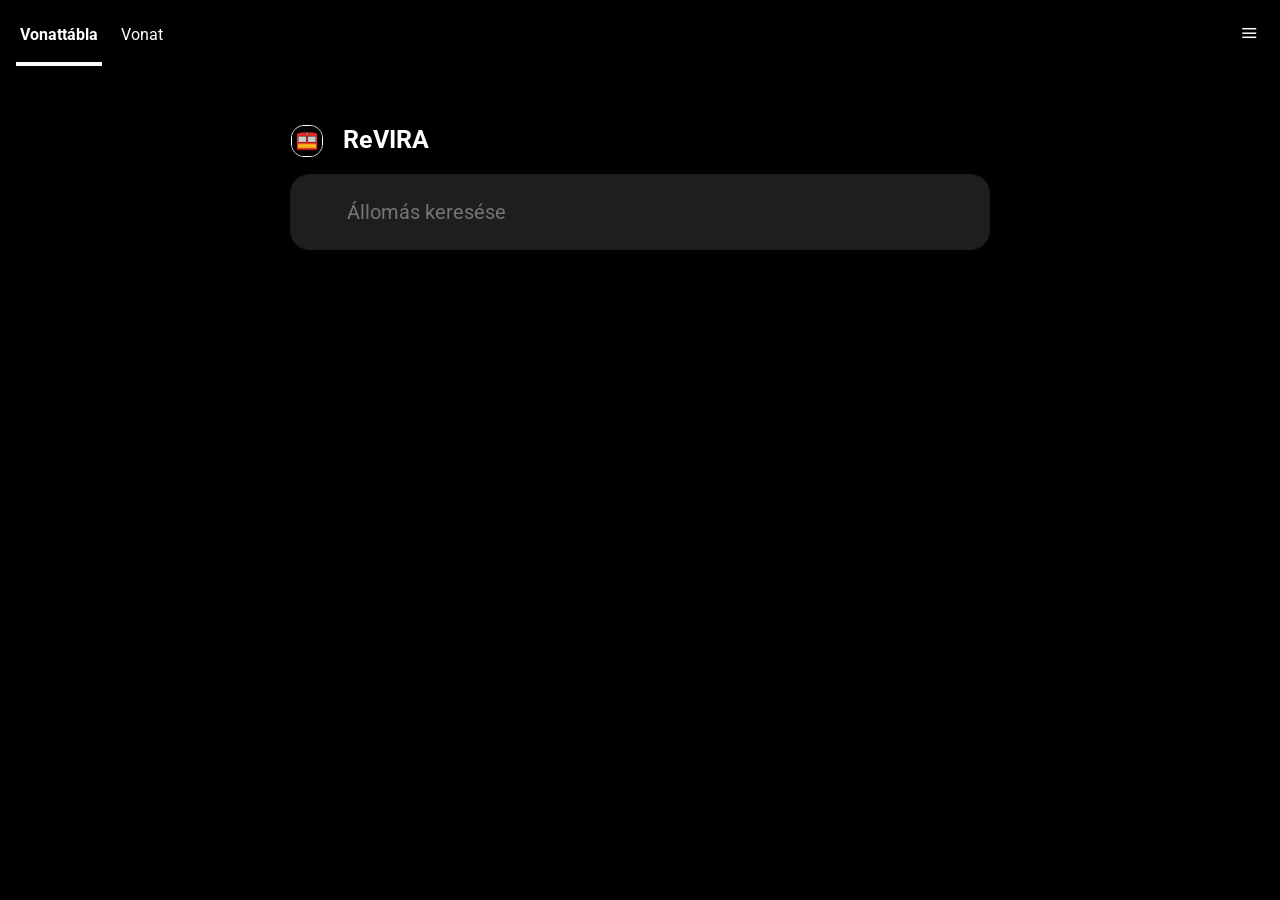
==== commit 3ac37b1d: "added station name in departures" ====
--- a/hu/index.html
+++ b/hu/index.html
@@ -41,7 +41,7 @@
 <script src="../assets/src/widgets.js"></script>
 <script src="../assets/src/pinnedPopup.js"></script>
 <script src="../assets/src/twlngPopup.js"></script>
-<script src="https://cdn.jsdelivr.net/npm/minisearch@7.2.0/dist/umd/index.min.js"></script>"></script>
+<script src="https://cdn.jsdelivr.net/npm/minisearch@7.2.0/dist/umd/index.min.js"></script>
 
 <!-- Info Popup -->
 <div class="popuplinks">
--- a/assets/css/line-colors.css
+++ b/assets/css/line-colors.css
@@ -25,7 +25,7 @@
 	background-color: #00a5df!important;
 }
 
-.EN, .NJ, .ICN, .ES{
+.EN, .NJ, .ICN, .ES, .Night {
 	background-image: url('../stars.jpg') !important;
 	background-size: 200px;
 }
@@ -34,7 +34,7 @@
 	background-color: #7B0E07 !important;
 }
 
-.international, .IC {
+.international, .International, .IC {
 	background-color: #274F96;
 }
 
@@ -61,6 +61,22 @@
 .zonazo {
 	background-color: #FECC00 !important;
 	color: #323232 !important;
+}
+
+.H5 {
+	background-color: #900166;
+}
+
+.H6 {
+	background-color: #814F26;
+}
+
+.H7 {
+	background-color: #F47D35;
+}
+
+.H8, .H9 {
+	background-color: #F27689;
 }
 
 .EN#linebadge, .NJ#linebadge, .ICN#linebadge, .ES#linebadge  {
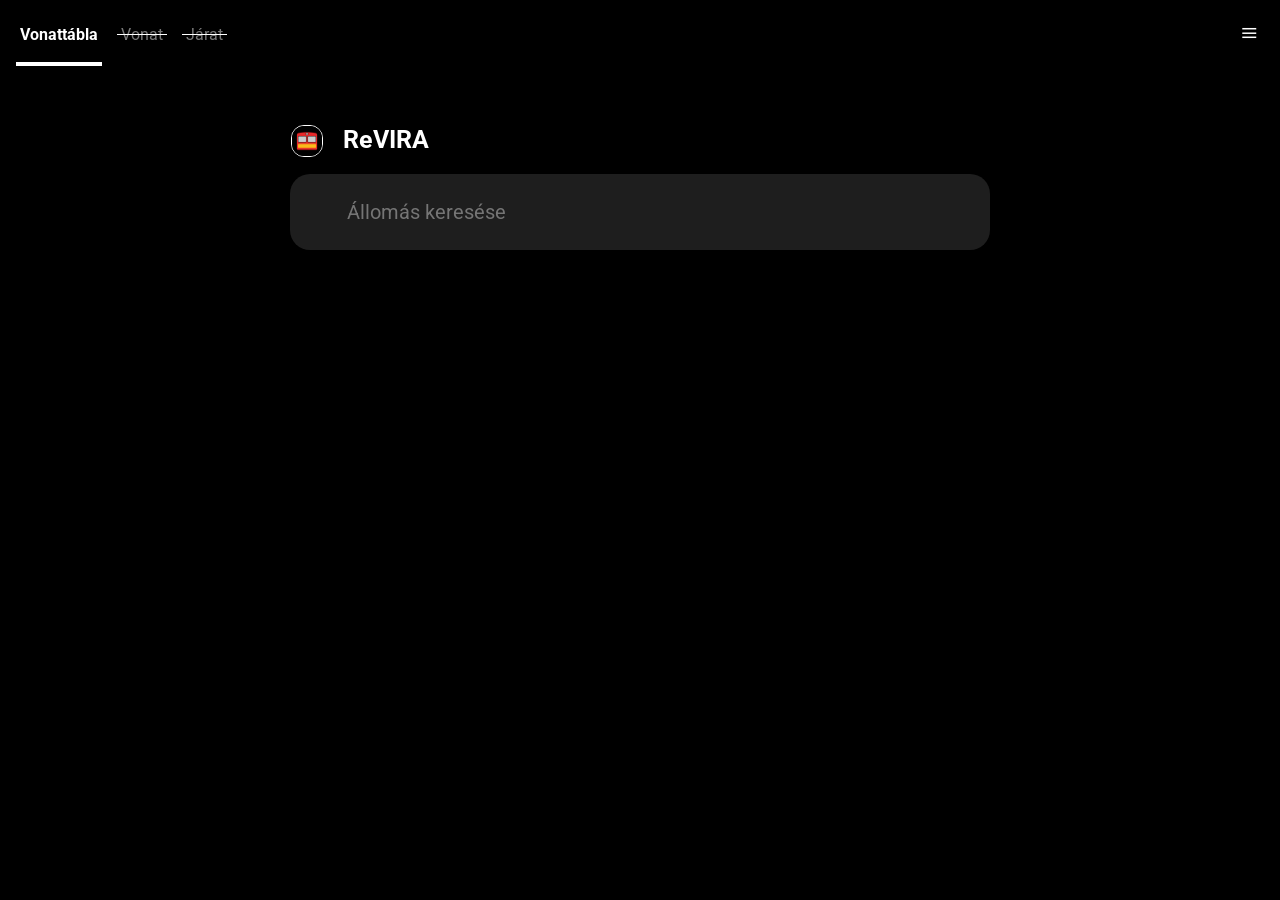
==== commit 20081b99: "disabled undeveloped features" ====
--- a/hu/index.html
+++ b/hu/index.html
@@ -111,7 +111,8 @@
             <span class="active">&nbsp;Vonattábla&nbsp;</span>
             <!---<a href="localsearch.html" class="">&nbsp;Nahverkehr&nbsp;</a>-->
 			<!---<a href="stationsearch.html" class="">&nbsp;Állomás&nbsp;</a>-->
-            <a href="trainsearch.html" class="">&nbsp;Vonat&nbsp;</a>
+            <s><a class="disabled a" alt="disabled"href="" class="">&nbsp;Vonat&nbsp;</a></s>
+            <s><a class="disabled a" alt="disabled" href="" class="">&nbsp;Járat&nbsp;</a></s>
         </div>
     </nav>
 
